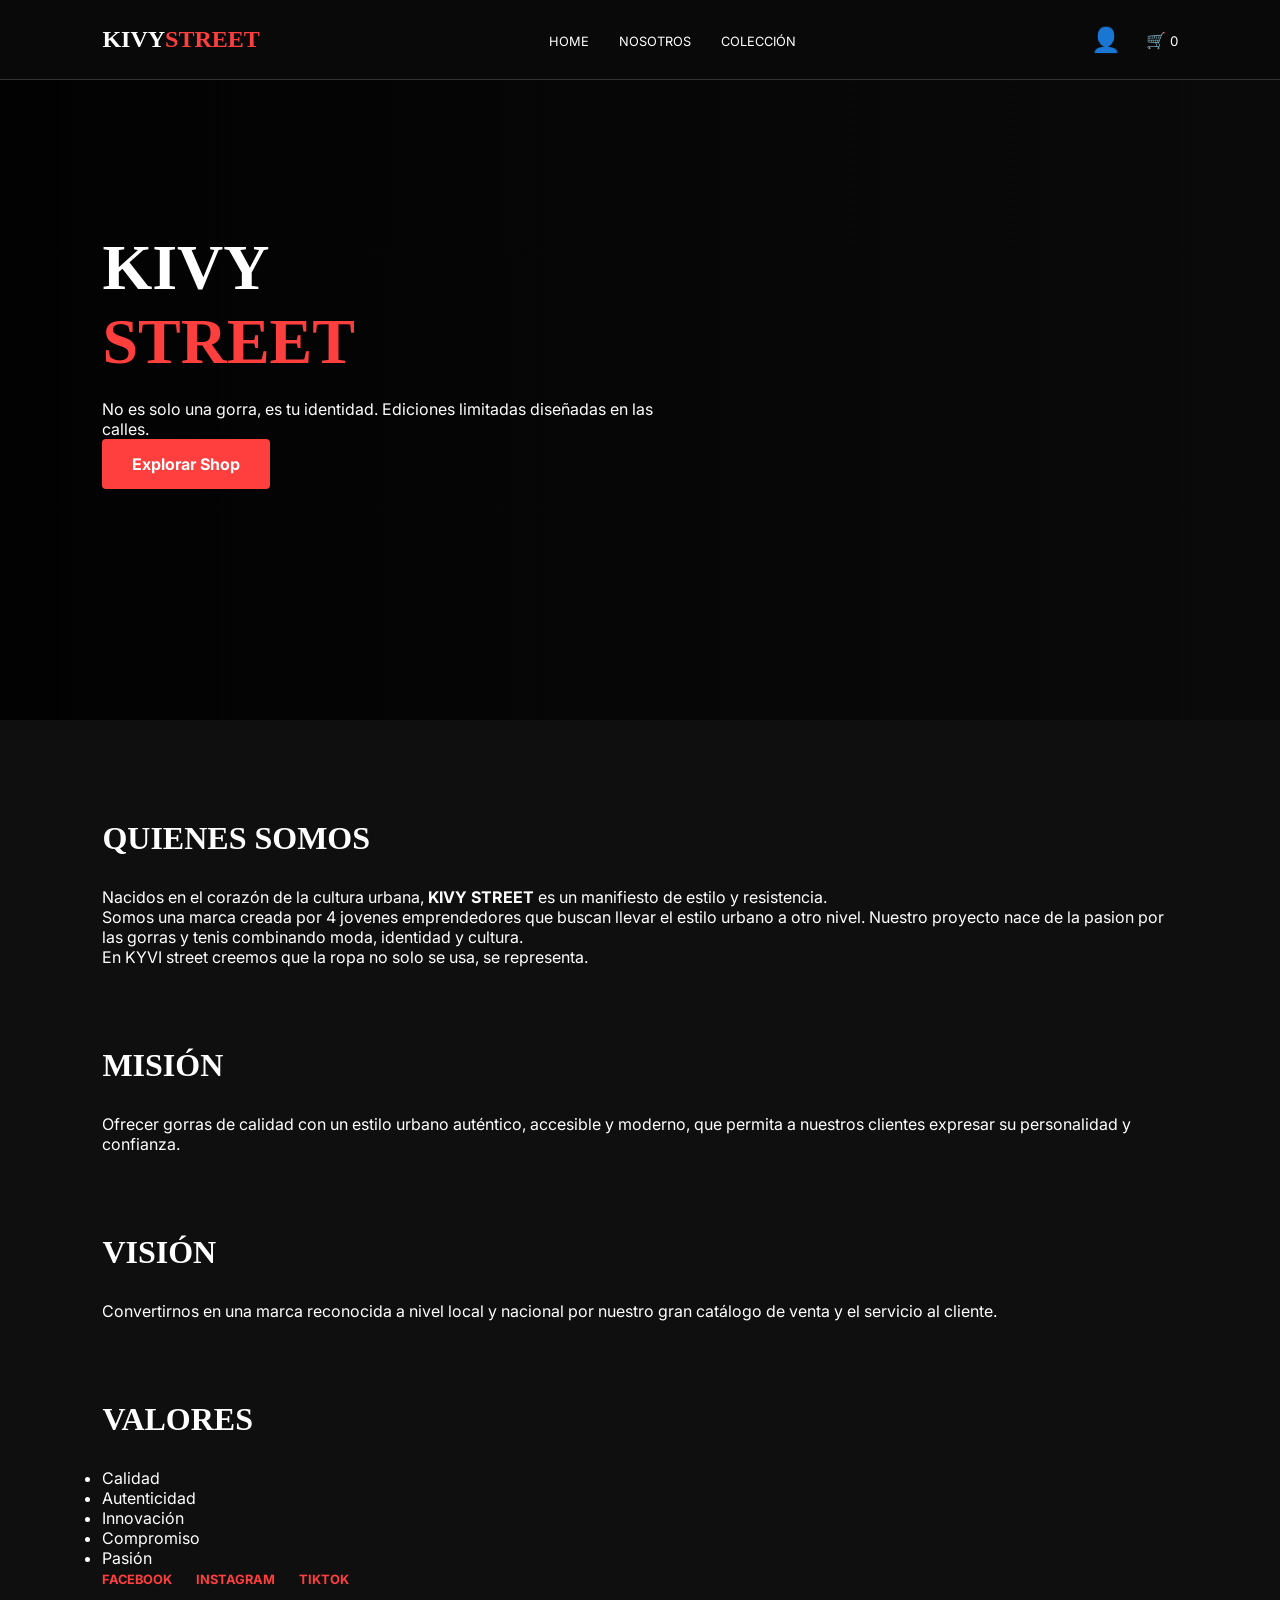
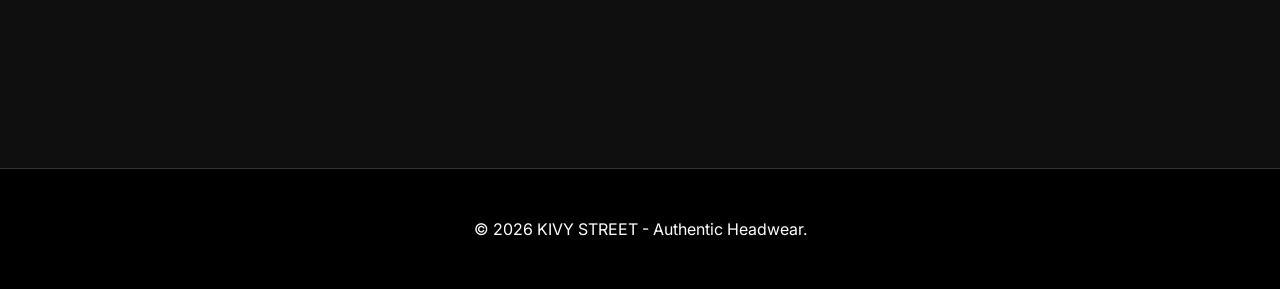
==== acercadenosotros.html @ e409066a "arregle los textos de conocenos" ====
<!DOCTYPE html>
<html lang="es">
<head>
    <meta charset="UTF-8">
    <meta name="viewport" content="width=device-width, initial-scale=1.0">
    <title>KIVY STREET | Premium Headwear</title>
    <link href="https://fonts.googleapis.com/css2?family=Syncopate:wght@400;700&family=Inter:wght@300;400;900&display=swap" rel="stylesheet">
    <link rel="stylesheet" href="estiloss.css">
    <script src="https://www.paypal.com/sdk/js?client-id=test&currency=USD"></script>
</head>
<body>
    <nav class="navbar">
        <div class="logo">KIVY<span>STREET</span></div>
        <ul class="nav-links">
            <li><a href="index.html">Home</a></li>
            <li><a href="acercadenosotros.html">Nosotros</a></li>
            <li><a href="#productos">Colección</a></li>
        </ul>
        <div class="nav-icons">
            <!-- Ícono de usuario con menú desplegable -->
            <div class="user-menu-container">
                <div id="user-icon" class="user-icon" style="cursor: pointer;" title="Usuario">
                    👤
                </div>
                <div id="user-dropdown" class="user-dropdown">
                    <a href="#" class="dropdown-item" onclick="showLoginModal()">Iniciar Sesión</a>
                    <a href="#" class="dropdown-item" onclick="showRegisterModal()">Crear Cuenta</a>
                </div>
            </div>
            
            <div id="cart-icon" style="cursor: pointer;">
                🛒 <small id="cart-count">0</small>
            </div>
        </div>
    </nav>

    <section class="hero" id="home">
        <div class="hero-image-carousel" id="hero-carousel"></div>
        <div class="hero-overlay"></div>
        <div class="hero-content">
            <h1>KIVY<span>STREET</span></h1>
            <p>No es solo una gorra, es tu identidad. Ediciones limitadas diseñadas en las calles.</p>
            <a href="#productos" class="btn-primary">Explorar Shop</a>
        </div>
    </section>

    <section id="nosotros" class="about-section">
        <div class="about-container">
            <div class="about-text">
                <h2 class="section-title">QUIENES SOMOS</h2>
                <p>Nacidos en el corazón de la cultura urbana, <strong>KIVY STREET</strong> es un manifiesto de estilo y resistencia.</p>
                <p>
                    Somos una marca creada por 4 jovenes emprendedores que buscan llevar el estilo urbano a otro nivel. Nuestro proyecto nace de la pasion por las gorras y tenis combinando moda, identidad y cultura.
                 </p>
                <p>En KYVI street creemos que la ropa no solo se usa, se representa.</p>
               
            </div>
        </div>

        <div class="about-container">
             <div class="about-text">

            <h2 class="section-title">MISIÓN</h2>
            <p>
                Ofrecer gorras de calidad con un estilo urbano auténtico, accesible y moderno,
                que permita a nuestros clientes expresar su personalidad y confianza.
            </p>
            </div>
        </div>
        
        <div class="about-container">
            <div class="about-text">
                <h2 class="section-title">VISIÓN</h2>
            <p>
                Convertirnos en una marca reconocida a nivel local y nacional por nuestro
                gran catálogo de venta y el servicio al cliente.
            </p>
            </div>
        </div>


        <div class="about-container">
            <div class="about-text">
                <h2 class="section-title">VALORES</h2>
                <ul class="valores-lista">
                <li>Calidad</li>
                <li>Autenticidad</li>
                <li>Innovación</li>
                <li>Compromiso</li>
                <li>Pasión</li>
                </ul>
                <div class="social-links">
                    <a href="#">Facebook</a>
                    <a href="#">Instagram</a>
                    <a href="#">TikTok</a>
                </div>
            </div>
        </div>
    </section>
    <footer>
        <p>&copy; 2026 KIVY STREET - Authentic Headwear.</p>
    </footer>

    <div id="cart-sidebar" class="cart-sidebar">
        <div class="cart-header">
            <h2>Tu Carrito</h2>
            <button id="close-cart">×</button>
        </div>
        <div id="cart-items" class="cart-items"></div>
        <div class="cart-footer">
            <div class="total-container">
                <span>Total:</span>
                <span id="cart-total">$0.00</span>
            </div>
            <div id="paypal-button-container"></div>
        </div>
    </div>

    <!-- Modal de Login (NO aparece al cargar) -->
    <div id="login-modal" class="modal">
        <div class="modal-content">
            <div class="logo" style="margin-bottom: 20px;">KIVY<span>STREET</span></div>
            <h2 class="section-title" style="font-size: 1.2rem; margin-bottom: 10px;">INICIAR SESIÓN</h2>
            <p style="color: #888; margin-bottom: 20px; font-size: 0.8rem;">Accede a tu cuenta</p>
            <form id="login-form">
                <input type="email" name="email" placeholder="Correo Electrónico" required>
                <input type="password" name="password" placeholder="Contraseña" required>
                <button type="submit" class="checkout-btn">ENTRAR A LA WEB</button>
            </form>
        </div>
    </div>

    <!-- Modal de Registro -->
    <div id="register-modal" class="modal">
        <div class="register-content">
            <div class="logo" style="margin-bottom: 20px;">KIVY<span>STREET</span></div>
            <h2 class="section-title" style="font-size: 1.2rem; margin-bottom: 10px;">CREAR CUENTA</h2>
            <p style="color: #888; margin-bottom: 20px; font-size: 0.8rem;">Únete a la comunidad KIVY</p>
            <form id="register-form">
                <input type="text" name="nombre" placeholder="Nombre Completo" required>
                <input type="email" name="email" placeholder="Correo Electrónico" required>
                <input type="password" name="password" placeholder="Contraseña (mínimo 6 caracteres)" required>
                <input type="password" name="confirm_password" placeholder="Confirmar Contraseña" required>
                <button type="submit" class="checkout-btn">CREAR CUENTA</button>
            </form>
        </div>
    </div>

    <script src="script.js"></script>
</body>
</html>
---- estiloss.css ----
:root {
    --primary: #ff3e3e;
    --bg: #0a0a0a;
    --card-bg: #1a1a1a;
    --text: #ffffff;
}

* { margin: 0; padding: 0; box-sizing: border-box; scroll-behavior: smooth; }

body { background-color: var(--bg); color: var(--text); font-family: 'Inter', sans-serif; overflow-x: hidden; }

/* Navbar */
.navbar { display: flex; justify-content: space-between; align-items: center; padding: 20px 8%; background: rgba(10,10,10,0.95); position: fixed; width: 100%; z-index: 100; border-bottom: 1px solid #333; }
.logo { font-family: 'Syncopate'; font-weight: 700; font-size: 1.5rem; }
.logo span { color: var(--primary); }
.nav-links { display: flex; list-style: none; }
.nav-links a { color: white; text-decoration: none; margin: 0 15px; font-size: 0.8rem; text-transform: uppercase; }

/* Nav Icons */
.nav-icons {
    display: flex;
    align-items: center;
    gap: 20px;
}

.user-menu-container {
    position: relative;
}

.user-icon {
    font-size: 1.5rem;
    padding: 5px;
    border-radius: 50%;
    transition: all 0.3s;
}

.user-icon:hover {
    background: rgba(255, 255, 255, 0.1);
}

.user-dropdown {
    position: absolute;
    top: 100%;
    right: 0;
    background: #111;
    border: 1px solid #333;
    border-radius: 4px;
    min-width: 180px;
    opacity: 0;
    visibility: hidden;
    transform: translateY(-10px);
    transition: all 0.3s;
    z-index: 1000;
}

.user-dropdown.show {
    opacity: 1;
    visibility: visible;
    transform: translateY(0);
}

.dropdown-item {
    display: block;
    padding: 12px 20px;
    color: white;
    text-decoration: none;
    font-size: 0.9rem;
    border-bottom: 1px solid #222;
    transition: background 0.3s;
    text-transform: none;
}

.dropdown-item:hover {
    background: rgba(255, 62, 62, 0.2);
    color: var(--primary);
}

.dropdown-item:last-child {
    border-bottom: none;
}

/* Hero */
.hero { height: 80vh; position: relative; display: flex; align-items: center; overflow: hidden; }
.hero-image-carousel { position: absolute; top: 0; left: 0; width: 100%; height: 100%; display: flex; transition: transform 1s ease-in-out; }
.hero-image-carousel img { min-width: 100%; height: 100%; object-fit: cover; filter: brightness(0.6); }
.hero-overlay { position: absolute; top: 0; left: 0; width: 100%; height: 100%; background: linear-gradient(to right, rgba(0,0,0,0.8), transparent); z-index: 1; }
.hero-content { position: relative; z-index: 2; padding: 0 8%; max-width: 800px; }
.hero h1 { font-family: 'Syncopate'; font-size: 4rem; margin-bottom: 20px; }
.hero h1 span { color: var(--primary); display: block; }
.btn-primary { background: var(--primary); color: white; padding: 15px 30px; text-decoration: none; font-weight: bold; border-radius: 4px; display: inline-block; }

/* About & Cards */
.about-section { padding: 100px 8%; background: #0f0f0f; }
.about-container { margin-bottom: 80px; display: flex; align-items: center; gap: 50px; flex-wrap: wrap; }
.about-text { flex: 1; min-width: 300px; }
.section-title { font-family: 'Syncopate'; font-size: 2rem; margin-bottom: 30px; }
.about-image img { width: 100%; border-radius: 8px; filter: grayscale(1); }
.social-links a { color: var(--primary); text-decoration: none; margin-right: 20px; font-weight: bold; text-transform: uppercase; font-size: 0.8rem; }

.carousel-container { padding: 100px 8%; text-align: center; }
.carousel-viewport { overflow: hidden; width: 100%; }
.carousel-track { display: flex; gap: 20px; transition: transform 0.5s ease-out; }
.card { min-width: calc(33.333% - 20px); background: var(--card-bg); padding: 20px; border: 1px solid #333; }
.card img { width: 100%; border-radius: 4px; margin-bottom: 15px; }
.add-btn { width: 100%; background: transparent; border: 1px solid var(--primary); color: white; padding: 10px; cursor: pointer; transition: 0.3s; }
.add-btn:hover { background: var(--primary); }
.carousel-controls { margin-top: 30px; display: flex; justify-content: center; gap: 15px; }
.control-btn { background: white; border: none; padding: 10px 25px; font-weight: bold; cursor: pointer; }

/* Carrito */
.cart-sidebar { position: fixed; top: 0; right: 0; width: 350px; height: 100vh; background: #111; border-left: 2px solid var(--primary); z-index: 1001; padding: 20px; transform: translateX(100%); transition: 0.4s; display: flex; flex-direction: column; }
.cart-sidebar.open { transform: translateX(0); }
.cart-items { flex-grow: 1; overflow-y: auto; margin: 20px 0; }
.cart-item { display: flex; gap: 10px; margin-bottom: 15px; align-items: center; border-bottom: 1px solid #222; padding-bottom: 10px; }
.total-container { display: flex; justify-content: space-between; font-size: 1.2rem; font-weight: bold; margin-bottom: 20px; }

/* MODAL LOGIN (NO aparece al inicio) */
.modal {
    display: none; /* CAMBIADO: estaba en 'flex', ahora en 'none' */
    position: fixed;
    z-index: 9999;
    left: 0;
    top: 0;
    width: 100%;
    height: 100%;
    background: rgba(0, 0, 0, 0.95);
    justify-content: center;
    align-items: center;
    opacity: 1;
    transition: opacity 0.5s ease;
}

.modal-content, .register-content {
    background: #111;
    padding: 50px;
    border: 1px solid var(--primary);
    width: 90%;
    max-width: 400px;
    text-align: center;
    border-radius: 8px;
}

#login-form input, #register-form input {
    width: 100%;
    padding: 12px;
    margin: 10px 0;
    background: #000;
    border: 1px solid #333;
    color: white;
    border-radius: 4px;
}

.checkout-btn {
    width: 100%;
    background: var(--primary);
    color: white;
    border: none;
    padding: 15px;
    cursor: pointer;
    font-weight: bold;
    text-transform: uppercase;
    border-radius: 4px;
    transition: background 0.3s;
}

.checkout-btn:hover {
    background: #ff1e1e;
}

/* Notificaciones */
.notificacion {
    position: fixed;
    top: 20px;
    right: 20px;
    padding: 15px 20px;
    background: #4CAF50;
    color: white;
    border-radius: 4px;
    z-index: 10000;
    display: flex;
    justify-content: space-between;
    align-items: center;
    min-width: 300px;
    animation: slideIn 0.3s ease;
    box-shadow: 0 4px 12px rgba(0,0,0,0.3);
}

.notificacion.error {
    background: #f44336;
}

.notificacion.info {
    background: #2196F3;
}

@keyframes slideIn {
    from {
        transform: translateX(100%);
        opacity: 0;
    }
    to {
        transform: translateX(0);
        opacity: 1;
    }
}

footer { padding: 50px 8%; background: #000; text-align: center; border-top: 1px solid #333; }

@media (max-width: 768px) {
    .card { min-width: 100%; }
    .cart-sidebar { width: 100%; }
    .hero h1 { font-size: 2.5rem; }
    .notificacion { min-width: 90%; left: 5%; right: 5%; }
    body { overflow-x: hidden; }
}

/* ================= SECCION GORRAS ================= */

.gorras-section {
    padding: 120px 8%;
    background: #0a0a0a;
    text-align: center;
}

.gorras-grid {
    display: grid;
    grid-template-columns: repeat(auto-fit,minmax(220px,1fr));
    gap: 25px;
    margin-top: 40px;
}

.gorra-card {
    background: #1a1a1a;
    border: 1px solid #333;
    padding: 20px;
    transition: 0.3s;
}

.gorra-card img {
    width: 100%;
    height: 230px;
    object-fit: cover;
}

.gorra-card:hover {
    transform: translateY(-8px);
    border-color: #ff3e3e;
}

/* ================= FOOTER REDES ================= */

.footer-social {
    margin-bottom: 15px;
}

.footer-social a {
    color: white;
    margin: 0 12px;
    text-decoration: none;
    font-size: 0.9rem;
    transition: 0.3s;
}

.footer-social a:hover {
    color: #ff3e3e;
}
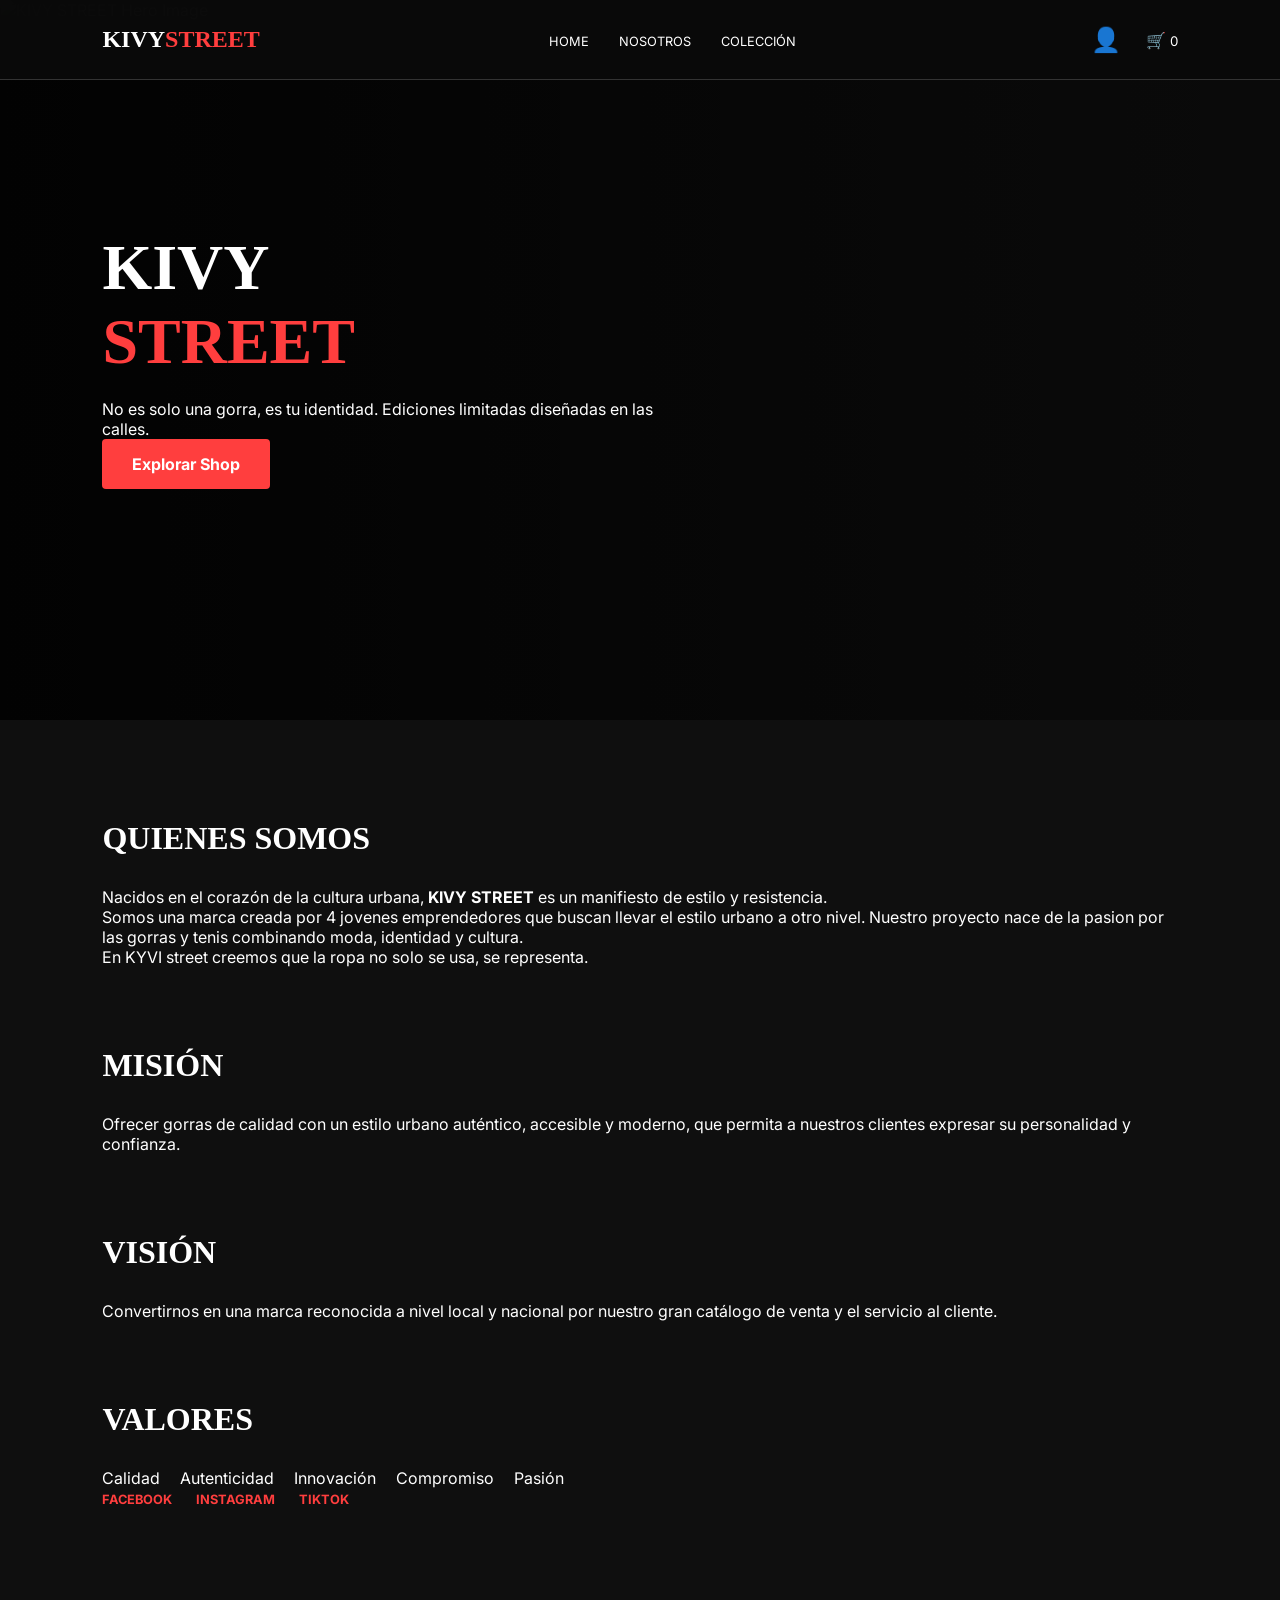
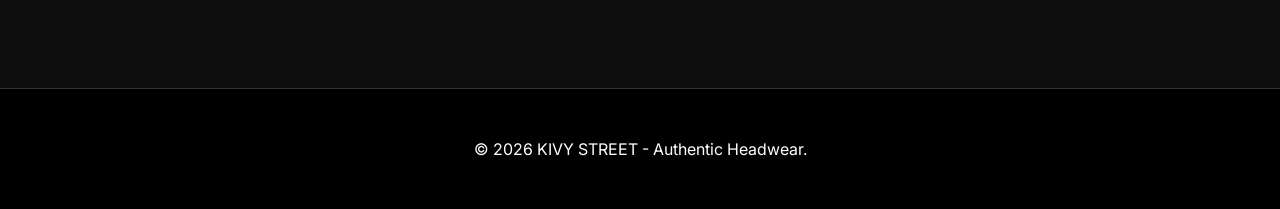
==== commit 45b94f8e: "dividi el js en 3 secciones sin afectar nada del funcionamiento" ====
--- a/acercadenosotros.html
+++ b/acercadenosotros.html
@@ -40,7 +40,7 @@
         <div class="hero-content">
             <h1>KIVY<span>STREET</span></h1>
             <p>No es solo una gorra, es tu identidad. Ediciones limitadas diseñadas en las calles.</p>
-            <a href="#productos" class="btn-primary">Explorar Shop</a>
+            <a href="index.html" class="btn-primary">Explorar Shop</a>
         </div>
     </section>
 
@@ -146,6 +146,6 @@
         </div>
     </div>
 
-    <script src="script.js"></script>
+    <script src="core.js"></script>
 </body>
 </html>
--- a/estiloss.css
+++ b/estiloss.css
@@ -93,6 +93,7 @@
 .about-section { padding: 100px 8%; background: #0f0f0f; }
 .about-container { margin-bottom: 80px; display: flex; align-items: center; gap: 50px; flex-wrap: wrap; }
 .about-text { flex: 1; min-width: 300px; }
+.valores-lista { list-style: none; padding: 0; display: flex; gap: 20px; flex-wrap: wrap;}
 .section-title { font-family: 'Syncopate'; font-size: 2rem; margin-bottom: 30px; }
 .about-image img { width: 100%; border-radius: 8px; filter: grayscale(1); }
 .social-links a { color: var(--primary); text-decoration: none; margin-right: 20px; font-weight: bold; text-transform: uppercase; font-size: 0.8rem; }
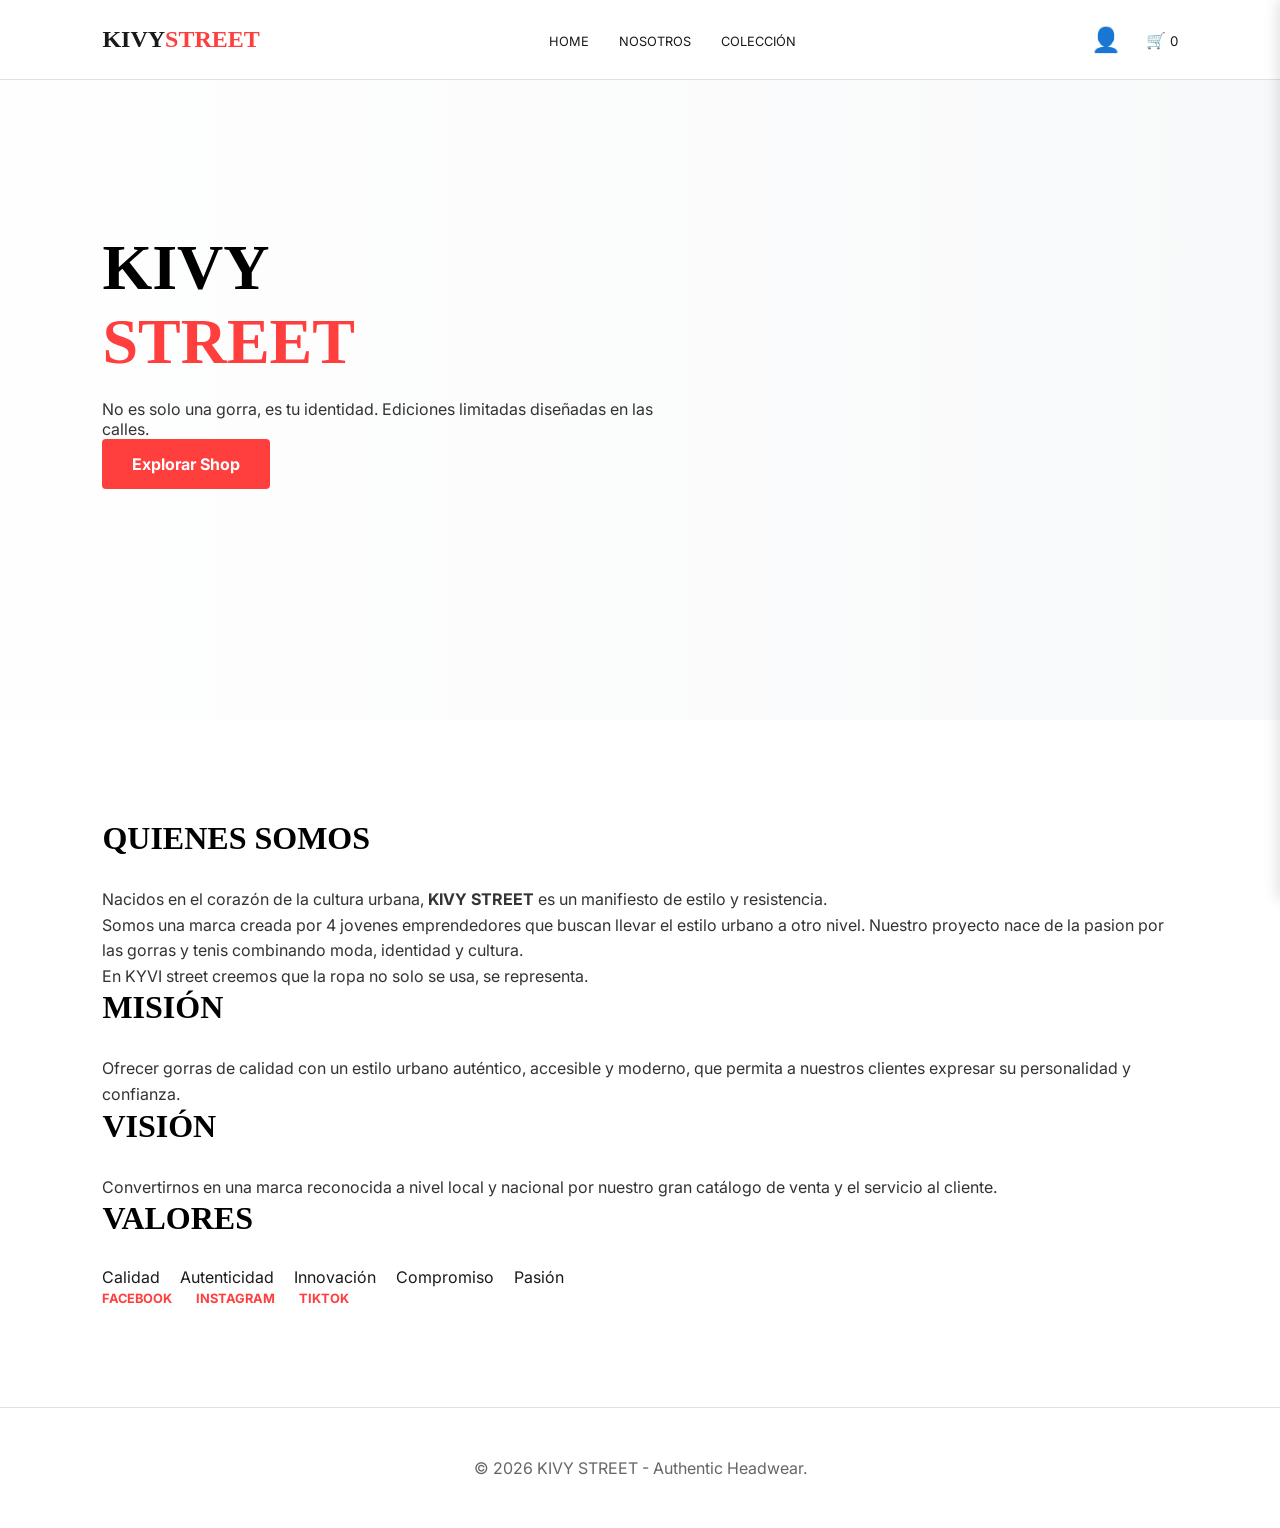
==== commit 185d2125: "cambios para la pagina" ====
--- a/acercadenosotros.html
+++ b/acercadenosotros.html
@@ -146,6 +146,6 @@
         </div>
     </div>
 
-    <script src="core.js"></script>
+    <script src="about.js"></script>
 </body>
 </html>
--- a/estiloss.css
+++ b/estiloss.css
@@ -1,20 +1,48 @@
 :root {
-    --primary: #ff3e3e;
-    --bg: #0a0a0a;
-    --card-bg: #1a1a1a;
-    --text: #ffffff;
+    --primary: #ff3e3e;        /* Rojo vibrante (se mantiene) */
+    --bg: #f8f9fa;             /* Fondo general claro (antes #0a0a0a) */
+    --card-bg: #ffffff;         /* Fondo de tarjetas blanco (antes #1a1a1a) */
+    --text: #1a1a1a;            /* Texto principal oscuro (antes #ffffff) */
+    --navbar-bg: rgba(255,255,255,0.95); /* Navbar blanco semitransparente */
+    --border-color: #e0e0e0;    /* Color para bordes y separadores */
+    --dropdown-bg: #ffffff;      /* Fondo del dropdown de usuario */
+    --shadow: 0 4px 12px rgba(0,0,0,0.1); /* Sombra suave para elementos */
 }
 
 * { margin: 0; padding: 0; box-sizing: border-box; scroll-behavior: smooth; }
 
-body { background-color: var(--bg); color: var(--text); font-family: 'Inter', sans-serif; overflow-x: hidden; }
+body { 
+    background-color: var(--bg); 
+    color: var(--text); 
+    font-family: 'Inter', sans-serif; 
+    overflow-x: hidden; 
+}
 
 /* Navbar */
-.navbar { display: flex; justify-content: space-between; align-items: center; padding: 20px 8%; background: rgba(10,10,10,0.95); position: fixed; width: 100%; z-index: 100; border-bottom: 1px solid #333; }
-.logo { font-family: 'Syncopate'; font-weight: 700; font-size: 1.5rem; }
+.navbar { 
+    display: flex; 
+    justify-content: space-between; 
+    align-items: center; 
+    padding: 20px 8%; 
+    background: var(--navbar-bg); 
+    position: fixed; 
+    width: 100%; 
+    z-index: 100; 
+    border-bottom: 1px solid var(--border-color);
+    backdrop-filter: blur(5px); /* Efecto de vidrio esmerilado sutil */
+}
+.logo { font-family: 'Syncopate'; font-weight: 700; font-size: 1.5rem; color: var(--text); }
 .logo span { color: var(--primary); }
 .nav-links { display: flex; list-style: none; }
-.nav-links a { color: white; text-decoration: none; margin: 0 15px; font-size: 0.8rem; text-transform: uppercase; }
+.nav-links a { 
+    color: var(--text);          /* Texto oscuro */
+    text-decoration: none; 
+    margin: 0 15px; 
+    font-size: 0.8rem; 
+    text-transform: uppercase;
+    transition: color 0.3s;
+}
+.nav-links a:hover { color: var(--primary); }
 
 /* Nav Icons */
 .nav-icons {
@@ -23,27 +51,25 @@
     gap: 20px;
 }
 
-.user-menu-container {
-    position: relative;
-}
+.user-menu-container { position: relative; }
 
 .user-icon {
     font-size: 1.5rem;
     padding: 5px;
     border-radius: 50%;
     transition: all 0.3s;
-}
-
+    color: var(--text);           /* Color del icono */
+}
 .user-icon:hover {
-    background: rgba(255, 255, 255, 0.1);
+    background: rgba(0, 0, 0, 0.05); /* Efecto hover más sutil sobre claro */
 }
 
 .user-dropdown {
     position: absolute;
     top: 100%;
     right: 0;
-    background: #111;
-    border: 1px solid #333;
+    background: var(--dropdown-bg);
+    border: 1px solid var(--border-color);
     border-radius: 4px;
     min-width: 180px;
     opacity: 0;
@@ -51,6 +77,7 @@
     transform: translateY(-10px);
     transition: all 0.3s;
     z-index: 1000;
+    box-shadow: var(--shadow);
 }
 
 .user-dropdown.show {
@@ -62,95 +89,249 @@
 .dropdown-item {
     display: block;
     padding: 12px 20px;
-    color: white;
+    color: var(--text);
     text-decoration: none;
     font-size: 0.9rem;
-    border-bottom: 1px solid #222;
+    border-bottom: 1px solid var(--border-color);
     transition: background 0.3s;
     text-transform: none;
 }
-
 .dropdown-item:hover {
-    background: rgba(255, 62, 62, 0.2);
+    background: rgba(255, 62, 62, 0.1); /* Rojo muy suave */
     color: var(--primary);
 }
-
-.dropdown-item:last-child {
-    border-bottom: none;
-}
+.dropdown-item:last-child { border-bottom: none; }
 
 /* Hero */
 .hero { height: 80vh; position: relative; display: flex; align-items: center; overflow: hidden; }
 .hero-image-carousel { position: absolute; top: 0; left: 0; width: 100%; height: 100%; display: flex; transition: transform 1s ease-in-out; }
-.hero-image-carousel img { min-width: 100%; height: 100%; object-fit: cover; filter: brightness(0.6); }
-.hero-overlay { position: absolute; top: 0; left: 0; width: 100%; height: 100%; background: linear-gradient(to right, rgba(0,0,0,0.8), transparent); z-index: 1; }
+.hero-image-carousel img { min-width: 100%; height: 100%; object-fit: cover; filter: brightness(0.8); } /* Menos oscuro */
+.hero-overlay { position: absolute; top: 0; left: 0; width: 100%; height: 100%; background: linear-gradient(to right, rgba(255,255,255,0.9), transparent); z-index: 1; } /* Overlay claro */
 .hero-content { position: relative; z-index: 2; padding: 0 8%; max-width: 800px; }
-.hero h1 { font-family: 'Syncopate'; font-size: 4rem; margin-bottom: 20px; }
+.hero h1 { font-family: 'Syncopate'; font-size: 4rem; margin-bottom: 20px; color: #000; } /* Título negro para contraste */
 .hero h1 span { color: var(--primary); display: block; }
-.btn-primary { background: var(--primary); color: white; padding: 15px 30px; text-decoration: none; font-weight: bold; border-radius: 4px; display: inline-block; }
-
-/* About & Cards */
-.about-section { padding: 100px 8%; background: #0f0f0f; }
-.about-container { margin-bottom: 80px; display: flex; align-items: center; gap: 50px; flex-wrap: wrap; }
+.hero p { color: #333; } /* Texto oscuro */
+.btn-primary { 
+    background: var(--primary); 
+    color: white; 
+    padding: 15px 30px; 
+    text-decoration: none; 
+    font-weight: bold; 
+    border-radius: 4px; 
+    display: inline-block; 
+    transition: background 0.3s, transform 0.2s;
+}
+.btn-primary:hover { background: #ff1e1e; transform: translateY(-2px); }
+
+/* About Section */
+.about-section { padding: 100px 8%; background: #ffffff; } /* Fondo blanco puro */
+.about-container { display: flex; align-items: center; gap: 50px; flex-wrap: wrap; }
 .about-text { flex: 1; min-width: 300px; }
+.section-title { 
+    font-family: 'Syncopate'; 
+    font-size: 2rem; 
+    margin-bottom: 30px; 
+    color: #000; 
+}
+.about-text p { color: #333; line-height: 1.6; }
 .valores-lista { list-style: none; padding: 0; display: flex; gap: 20px; flex-wrap: wrap;}
-.section-title { font-family: 'Syncopate'; font-size: 2rem; margin-bottom: 30px; }
-.about-image img { width: 100%; border-radius: 8px; filter: grayscale(1); }
-.social-links a { color: var(--primary); text-decoration: none; margin-right: 20px; font-weight: bold; text-transform: uppercase; font-size: 0.8rem; }
-
-.carousel-container { padding: 100px 8%; text-align: center; }
+.about-image { 
+    flex: 1; 
+    min-width: 300px; 
+    overflow: hidden; 
+    border-radius: 8px; 
+    box-shadow: var(--shadow);
+}
+.about-image img { 
+    width: 100%; 
+    height: auto; 
+    display: block; 
+    transition: transform 0.5s; 
+}
+.about-image:hover img { transform: scale(1.05); }
+.social-links a { 
+    color: var(--primary); 
+    text-decoration: none; 
+    margin-right: 20px; 
+    font-weight: bold; 
+    text-transform: uppercase; 
+    font-size: 0.8rem;
+    transition: opacity 0.3s;
+}
+.social-links a:hover { opacity: 0.8; }
+
+/* Carrusel de productos */
+.carousel-container { padding: 100px 8%; text-align: center; background: #f8f9fa; }
 .carousel-viewport { overflow: hidden; width: 100%; }
 .carousel-track { display: flex; gap: 20px; transition: transform 0.5s ease-out; }
-.card { min-width: calc(33.333% - 20px); background: var(--card-bg); padding: 20px; border: 1px solid #333; }
-.card img { width: 100%; border-radius: 4px; margin-bottom: 15px; }
-.add-btn { width: 100%; background: transparent; border: 1px solid var(--primary); color: white; padding: 10px; cursor: pointer; transition: 0.3s; }
-.add-btn:hover { background: var(--primary); }
+.card { 
+    min-width: calc(33.333% - 20px); 
+    background: var(--card-bg); 
+    padding: 20px; 
+    border: 1px solid var(--border-color);
+    border-radius: 8px;
+    box-shadow: var(--shadow);
+    transition: transform 0.3s, box-shadow 0.3s;
+}
+.card:hover {
+    transform: translateY(-5px);
+    box-shadow: 0 10px 20px rgba(0,0,0,0.15);
+}
+.card img { 
+    width: 100%; 
+    border-radius: 4px; 
+    margin-bottom: 15px; 
+    aspect-ratio: 1/1; 
+    object-fit: cover; 
+}
+.card h3 { color: #000; margin-bottom: 10px; }
+.product-price { 
+    color: var(--primary); 
+    font-weight: bold; 
+    font-size: 1.2rem; 
+    margin: 10px 0; 
+}
+.add-btn { 
+    width: 100%; 
+    background: transparent; 
+    border: 1px solid var(--primary); 
+    color: var(--primary);          /* Texto rojo */
+    padding: 10px; 
+    cursor: pointer; 
+    transition: 0.3s; 
+    border-radius: 4px;
+    font-weight: bold;
+}
+.add-btn:hover { 
+    background: var(--primary); 
+    color: white; 
+}
 .carousel-controls { margin-top: 30px; display: flex; justify-content: center; gap: 15px; }
-.control-btn { background: white; border: none; padding: 10px 25px; font-weight: bold; cursor: pointer; }
+.control-btn { 
+    background: #fff; 
+    border: 1px solid var(--border-color); 
+    padding: 10px 25px; 
+    font-weight: bold; 
+    cursor: pointer; 
+    border-radius: 4px;
+    transition: background 0.3s, color 0.3s;
+}
+.control-btn:hover {
+    background: var(--primary);
+    color: white;
+    border-color: var(--primary);
+}
 
 /* Carrito */
-.cart-sidebar { position: fixed; top: 0; right: 0; width: 350px; height: 100vh; background: #111; border-left: 2px solid var(--primary); z-index: 1001; padding: 20px; transform: translateX(100%); transition: 0.4s; display: flex; flex-direction: column; }
+.cart-sidebar { 
+    position: fixed; 
+    top: 0; 
+    right: 0; 
+    width: 350px; 
+    height: 100vh; 
+    background: #fff; 
+    border-left: 2px solid var(--primary); 
+    z-index: 1001; 
+    padding: 20px; 
+    transform: translateX(100%); 
+    transition: 0.4s; 
+    display: flex; 
+    flex-direction: column;
+    box-shadow: -4px 0 12px rgba(0,0,0,0.1);
+}
 .cart-sidebar.open { transform: translateX(0); }
+.cart-header {
+    display: flex;
+    justify-content: space-between;
+    align-items: center;
+    border-bottom: 1px solid var(--border-color);
+    padding-bottom: 15px;
+}
+.cart-header h2 { color: #000; font-size: 1.5rem; }
+#close-cart { 
+    background: none; 
+    border: none; 
+    font-size: 2rem; 
+    cursor: pointer; 
+    color: #666;
+    transition: color 0.3s;
+}
+#close-cart:hover { color: var(--primary); }
 .cart-items { flex-grow: 1; overflow-y: auto; margin: 20px 0; }
-.cart-item { display: flex; gap: 10px; margin-bottom: 15px; align-items: center; border-bottom: 1px solid #222; padding-bottom: 10px; }
-.total-container { display: flex; justify-content: space-between; font-size: 1.2rem; font-weight: bold; margin-bottom: 20px; }
-
-/* MODAL LOGIN (NO aparece al inicio) */
+.cart-item { 
+    display: flex; 
+    gap: 10px; 
+    margin-bottom: 15px; 
+    align-items: center; 
+    border-bottom: 1px solid var(--border-color); 
+    padding-bottom: 10px; 
+}
+.cart-item-info { flex: 1; }
+.cart-item-info h4 { color: #000; margin-bottom: 5px; }
+.cart-item-price { color: var(--primary); font-weight: bold; }
+.cart-item-remove {
+    color: #ff4444;
+    cursor: pointer;
+    font-weight: bold;
+    padding: 0 5px;
+    font-size: 1.2rem;
+    transition: color 0.3s;
+}
+.cart-item-remove:hover { color: #ff0000; }
+.empty-cart-message {
+    text-align: center;
+    color: #888;
+    padding: 20px;
+}
+.total-container { 
+    display: flex; 
+    justify-content: space-between; 
+    font-size: 1.2rem; 
+    font-weight: bold; 
+    margin-bottom: 20px;
+    color: #000; 
+}
+#paypal-button-container { margin-top: 10px; }
+
+/* Modales */
 .modal {
-    display: none; /* CAMBIADO: estaba en 'flex', ahora en 'none' */
+    display: none;
     position: fixed;
     z-index: 9999;
     left: 0;
     top: 0;
     width: 100%;
     height: 100%;
-    background: rgba(0, 0, 0, 0.95);
+    background: rgba(255, 255, 255, 0.95); /* Fondo claro semitransparente */
     justify-content: center;
     align-items: center;
     opacity: 1;
     transition: opacity 0.5s ease;
 }
-
-.modal-content, .register-content {
-    background: #111;
+.modal-content {
+    background: #fff;
     padding: 50px;
-    border: 1px solid var(--primary);
+    border: 1px solid var(--border-color);
     width: 90%;
     max-width: 400px;
     text-align: center;
     border-radius: 8px;
-}
-
+    box-shadow: var(--shadow);
+}
+.modal-content .logo { color: #000; }
 #login-form input, #register-form input {
     width: 100%;
     padding: 12px;
     margin: 10px 0;
-    background: #000;
-    border: 1px solid #333;
-    color: white;
-    border-radius: 4px;
-}
-
+    background: #f8f9fa;
+    border: 1px solid var(--border-color);
+    color: #000;
+    border-radius: 4px;
+}
+#login-form input:focus, #register-form input:focus {
+    outline: 2px solid var(--primary);
+    outline-offset: 2px;
+}
 .checkout-btn {
     width: 100%;
     background: var(--primary);
@@ -163,10 +344,7 @@
     border-radius: 4px;
     transition: background 0.3s;
 }
-
-.checkout-btn:hover {
-    background: #ff1e1e;
-}
+.checkout-btn:hover { background: #ff1e1e; }
 
 /* Notificaciones */
 .notificacion {
@@ -183,30 +361,37 @@
     align-items: center;
     min-width: 300px;
     animation: slideIn 0.3s ease;
-    box-shadow: 0 4px 12px rgba(0,0,0,0.3);
-}
-
-.notificacion.error {
-    background: #f44336;
-}
-
-.notificacion.info {
-    background: #2196F3;
-}
+    box-shadow: 0 4px 12px rgba(0,0,0,0.2);
+}
+.notificacion.error { background: #f44336; }
+.notificacion.info { background: #2196F3; }
+.notificacion button {
+    background: transparent;
+    border: none;
+    color: white;
+    font-size: 1.2rem;
+    cursor: pointer;
+    padding: 0 5px;
+    opacity: 0.8;
+    transition: opacity 0.3s;
+}
+.notificacion button:hover { opacity: 1; }
 
 @keyframes slideIn {
-    from {
-        transform: translateX(100%);
-        opacity: 0;
-    }
-    to {
-        transform: translateX(0);
-        opacity: 1;
-    }
-}
-
-footer { padding: 50px 8%; background: #000; text-align: center; border-top: 1px solid #333; }
-
+    from { transform: translateX(100%); opacity: 0; }
+    to { transform: translateX(0); opacity: 1; }
+}
+
+/* Footer */
+footer { 
+    padding: 50px 8%; 
+    background: #fff; 
+    text-align: center; 
+    border-top: 1px solid var(--border-color); 
+    color: #666;
+}
+
+/* Responsive */
 @media (max-width: 768px) {
     .card { min-width: 100%; }
     .cart-sidebar { width: 100%; }
@@ -215,53 +400,17 @@
     body { overflow-x: hidden; }
 }
 
-/* ================= SECCION GORRAS ================= */
-
-.gorras-section {
-    padding: 120px 8%;
-    background: #0a0a0a;
-    text-align: center;
-}
-
-.gorras-grid {
-    display: grid;
-    grid-template-columns: repeat(auto-fit,minmax(220px,1fr));
-    gap: 25px;
-    margin-top: 40px;
-}
-
-.gorra-card {
-    background: #1a1a1a;
-    border: 1px solid #333;
-    padding: 20px;
-    transition: 0.3s;
-}
-
-.gorra-card img {
-    width: 100%;
-    height: 230px;
-    object-fit: cover;
-}
-
-.gorra-card:hover {
-    transform: translateY(-8px);
-    border-color: #ff3e3e;
-}
-
-/* ================= FOOTER REDES ================= */
-
-.footer-social {
-    margin-bottom: 15px;
-}
-
-.footer-social a {
-    color: white;
-    margin: 0 12px;
-    text-decoration: none;
-    font-size: 0.9rem;
-    transition: 0.3s;
-}
-
-.footer-social a:hover {
-    color: #ff3e3e;
+/* Mejoras adicionales */
+section[id] {
+    scroll-margin-top: 80px; /* Evita que el navbar tape el contenido */
+}
+
+.fade-in {
+    opacity: 0;
+    transform: translateY(20px);
+    transition: opacity 0.6s, transform 0.6s;
+}
+.fade-in.visible {
+    opacity: 1;
+    transform: translateY(0);
 }
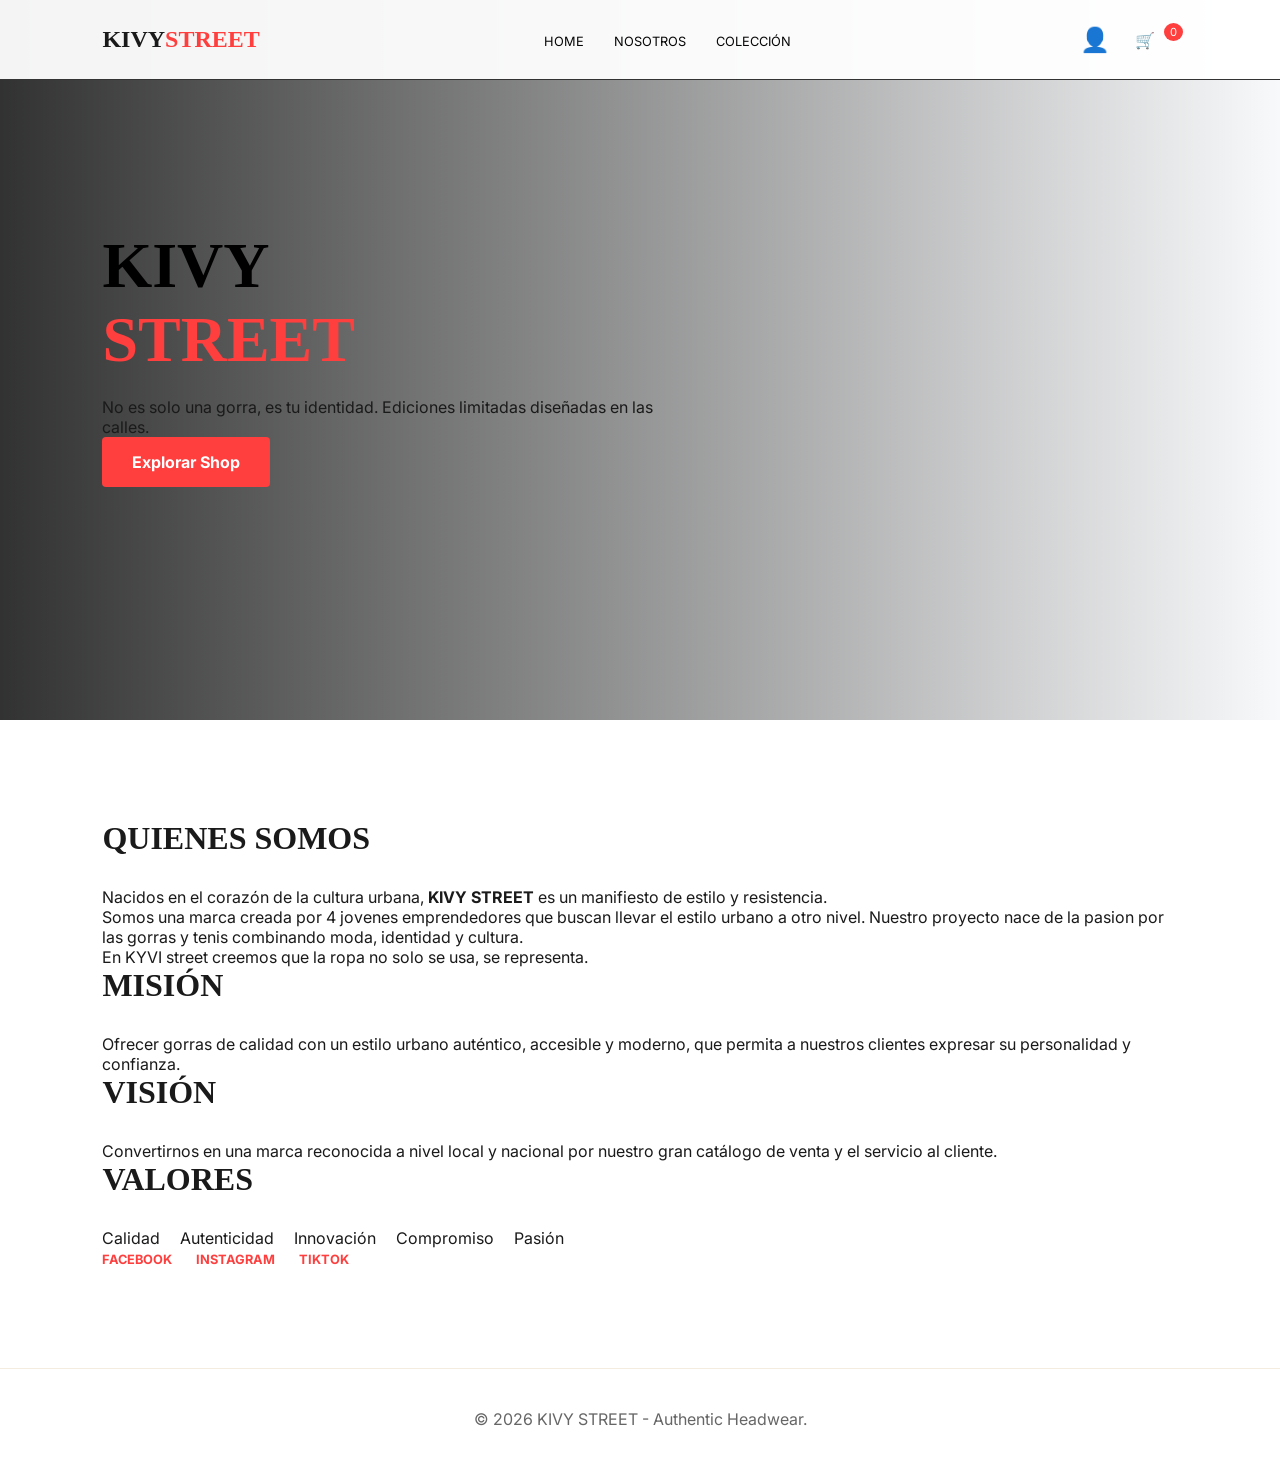
==== commit 761d64b5: "juente todo con algunos fallos" ====
--- a/acercadenosotros.html
+++ b/acercadenosotros.html
@@ -14,7 +14,7 @@
         <ul class="nav-links">
             <li><a href="index.html">Home</a></li>
             <li><a href="acercadenosotros.html">Nosotros</a></li>
-            <li><a href="#productos">Colección</a></li>
+            <li><a href="productosMujer.html">Colección</a></li>
         </ul>
         <div class="nav-icons">
             <!-- Ícono de usuario con menú desplegable -->
@@ -146,6 +146,6 @@
         </div>
     </div>
 
-    <script src="about.js"></script>
+    <script src="script.js"></script>
 </body>
 </html>
--- a/estiloss.css
+++ b/estiloss.css
@@ -19,30 +19,12 @@
 }
 
 /* Navbar */
-.navbar { 
-    display: flex; 
-    justify-content: space-between; 
-    align-items: center; 
-    padding: 20px 8%; 
-    background: var(--navbar-bg); 
-    position: fixed; 
-    width: 100%; 
-    z-index: 100; 
-    border-bottom: 1px solid var(--border-color);
-    backdrop-filter: blur(5px); /* Efecto de vidrio esmerilado sutil */
-}
-.logo { font-family: 'Syncopate'; font-weight: 700; font-size: 1.5rem; color: var(--text); }
+.navbar { display: flex; justify-content: space-between; align-items: center; padding: 20px 8%; background: rgba(255, 255, 255, 0.95); position: fixed; width: 100%; z-index: 100; border-bottom: 1px solid #333; }
+.logo { font-family: 'Syncopate'; font-weight: 700; font-size: 1.5rem; }
 .logo span { color: var(--primary); }
 .nav-links { display: flex; list-style: none; }
-.nav-links a { 
-    color: var(--text);          /* Texto oscuro */
-    text-decoration: none; 
-    margin: 0 15px; 
-    font-size: 0.8rem; 
-    text-transform: uppercase;
-    transition: color 0.3s;
-}
-.nav-links a:hover { color: var(--primary); }
+.nav-links a { color: rgb(6, 6, 6); text-decoration: none; margin: 0 15px; font-size: 0.8rem; text-transform: uppercase; }
+
 
 /* Nav Icons */
 .nav-icons {
@@ -51,7 +33,9 @@
     gap: 20px;
 }
 
-.user-menu-container { position: relative; }
+.user-menu-container {
+    position: relative;
+}
 
 .user-icon {
     font-size: 1.5rem;
@@ -60,8 +44,9 @@
     transition: all 0.3s;
     color: var(--text);           /* Color del icono */
 }
+
 .user-icon:hover {
-    background: rgba(0, 0, 0, 0.05); /* Efecto hover más sutil sobre claro */
+    background: rgba(255, 255, 255, 0.1); /* Efecto hover más sutil sobre claro */
 }
 
 .user-dropdown {
@@ -96,206 +81,55 @@
     transition: background 0.3s;
     text-transform: none;
 }
+
 .dropdown-item:hover {
-    background: rgba(255, 62, 62, 0.1); /* Rojo muy suave */
+    background: rgba(255, 62, 62, 0.2);
     color: var(--primary);
 }
-.dropdown-item:last-child { border-bottom: none; }
+
+.dropdown-item:last-child {
+    border-bottom: none;
+}
 
 /* Hero */
 .hero { height: 80vh; position: relative; display: flex; align-items: center; overflow: hidden; }
 .hero-image-carousel { position: absolute; top: 0; left: 0; width: 100%; height: 100%; display: flex; transition: transform 1s ease-in-out; }
 .hero-image-carousel img { min-width: 100%; height: 100%; object-fit: cover; filter: brightness(0.8); } /* Menos oscuro */
-.hero-overlay { position: absolute; top: 0; left: 0; width: 100%; height: 100%; background: linear-gradient(to right, rgba(255,255,255,0.9), transparent); z-index: 1; } /* Overlay claro */
+.hero-overlay { position: absolute; top: 0; left: 0; width: 100%; height: 100%; background: linear-gradient(to right, rgba(0,0,0,0.8), transparent); z-index: 1; }
 .hero-content { position: relative; z-index: 2; padding: 0 8%; max-width: 800px; }
 .hero h1 { font-family: 'Syncopate'; font-size: 4rem; margin-bottom: 20px; color: #000; } /* Título negro para contraste */
 .hero h1 span { color: var(--primary); display: block; }
-.hero p { color: #333; } /* Texto oscuro */
-.btn-primary { 
-    background: var(--primary); 
-    color: white; 
-    padding: 15px 30px; 
-    text-decoration: none; 
-    font-weight: bold; 
-    border-radius: 4px; 
-    display: inline-block; 
-    transition: background 0.3s, transform 0.2s;
-}
-.btn-primary:hover { background: #ff1e1e; transform: translateY(-2px); }
-
-/* About Section */
+.btn-primary { background: var(--primary); color: white; padding: 15px 30px; text-decoration: none; font-weight: bold; border-radius: 4px; display: inline-block; }
+
+/* About & Cards */
 .about-section { padding: 100px 8%; background: #ffffff; } /* Fondo blanco puro */
 .about-container { display: flex; align-items: center; gap: 50px; flex-wrap: wrap; }
 .about-text { flex: 1; min-width: 300px; }
-.section-title { 
-    font-family: 'Syncopate'; 
-    font-size: 2rem; 
-    margin-bottom: 30px; 
-    color: #000; 
-}
-.about-text p { color: #333; line-height: 1.6; }
 .valores-lista { list-style: none; padding: 0; display: flex; gap: 20px; flex-wrap: wrap;}
-.about-image { 
-    flex: 1; 
-    min-width: 300px; 
-    overflow: hidden; 
-    border-radius: 8px; 
-    box-shadow: var(--shadow);
-}
-.about-image img { 
-    width: 100%; 
-    height: auto; 
-    display: block; 
-    transition: transform 0.5s; 
-}
-.about-image:hover img { transform: scale(1.05); }
-.social-links a { 
-    color: var(--primary); 
-    text-decoration: none; 
-    margin-right: 20px; 
-    font-weight: bold; 
-    text-transform: uppercase; 
-    font-size: 0.8rem;
-    transition: opacity 0.3s;
-}
-.social-links a:hover { opacity: 0.8; }
-
-/* Carrusel de productos */
-.carousel-container { padding: 100px 8%; text-align: center; background: #f8f9fa; }
+.section-title { font-family: 'Syncopate'; font-size: 2rem; margin-bottom: 30px; }
+.about-image img { width: 100%; border-radius: 8px; filter: grayscale(1); }
+.social-links a { color: var(--primary); text-decoration: none; margin-right: 20px; font-weight: bold; text-transform: uppercase; font-size: 0.8rem; }
+
+.carousel-container { padding: 100px 8%; text-align: center; background: #f8f6f6; }
 .carousel-viewport { overflow: hidden; width: 100%; }
 .carousel-track { display: flex; gap: 20px; transition: transform 0.5s ease-out; }
-.card { 
-    min-width: calc(33.333% - 20px); 
-    background: var(--card-bg); 
-    padding: 20px; 
-    border: 1px solid var(--border-color);
-    border-radius: 8px;
-    box-shadow: var(--shadow);
-    transition: transform 0.3s, box-shadow 0.3s;
-}
-.card:hover {
-    transform: translateY(-5px);
-    box-shadow: 0 10px 20px rgba(0,0,0,0.15);
-}
-.card img { 
-    width: 100%; 
-    border-radius: 4px; 
-    margin-bottom: 15px; 
-    aspect-ratio: 1/1; 
-    object-fit: cover; 
-}
-.card h3 { color: #000; margin-bottom: 10px; }
-.product-price { 
-    color: var(--primary); 
-    font-weight: bold; 
-    font-size: 1.2rem; 
-    margin: 10px 0; 
-}
-.add-btn { 
-    width: 100%; 
-    background: transparent; 
-    border: 1px solid var(--primary); 
-    color: var(--primary);          /* Texto rojo */
-    padding: 10px; 
-    cursor: pointer; 
-    transition: 0.3s; 
-    border-radius: 4px;
-    font-weight: bold;
-}
-.add-btn:hover { 
-    background: var(--primary); 
-    color: white; 
-}
+.card { min-width: calc(33.333% - 20px); background: var(--card-bg); padding: 20px; border: 1px solid #333; }
+.card img { width: 100%; border-radius: 4px; margin-bottom: 15px; }
+.add-btn { width: 100%; background: transparent; border: 1px solid var(--primary);color: var(--primary); /* Texto rojo */ color: rgb(0, 0, 0); padding: 10px; cursor: pointer; transition: 0.3s;  }
+.add-btn:hover { background: var(--primary); }
 .carousel-controls { margin-top: 30px; display: flex; justify-content: center; gap: 15px; }
-.control-btn { 
-    background: #fff; 
-    border: 1px solid var(--border-color); 
-    padding: 10px 25px; 
-    font-weight: bold; 
-    cursor: pointer; 
-    border-radius: 4px;
-    transition: background 0.3s, color 0.3s;
-}
-.control-btn:hover {
-    background: var(--primary);
-    color: white;
-    border-color: var(--primary);
-}
+.control-btn { background: rgb(255, 252, 252); border: none; padding: 10px 25px; font-weight: bold; cursor: pointer; }
 
 /* Carrito */
-.cart-sidebar { 
-    position: fixed; 
-    top: 0; 
-    right: 0; 
-    width: 350px; 
-    height: 100vh; 
-    background: #fff; 
-    border-left: 2px solid var(--primary); 
-    z-index: 1001; 
-    padding: 20px; 
-    transform: translateX(100%); 
-    transition: 0.4s; 
-    display: flex; 
-    flex-direction: column;
-    box-shadow: -4px 0 12px rgba(0,0,0,0.1);
-}
+.cart-sidebar { position: fixed; top: 0; right: 0; width: 350px; height: 100vh; background: #ffffff; border-left: 2px solid var(--primary); z-index: 1001; padding: 20px; transform: translateX(100%); transition: 0.4s; display: flex; flex-direction: column; }
 .cart-sidebar.open { transform: translateX(0); }
-.cart-header {
-    display: flex;
-    justify-content: space-between;
-    align-items: center;
-    border-bottom: 1px solid var(--border-color);
-    padding-bottom: 15px;
-}
-.cart-header h2 { color: #000; font-size: 1.5rem; }
-#close-cart { 
-    background: none; 
-    border: none; 
-    font-size: 2rem; 
-    cursor: pointer; 
-    color: #666;
-    transition: color 0.3s;
-}
-#close-cart:hover { color: var(--primary); }
 .cart-items { flex-grow: 1; overflow-y: auto; margin: 20px 0; }
-.cart-item { 
-    display: flex; 
-    gap: 10px; 
-    margin-bottom: 15px; 
-    align-items: center; 
-    border-bottom: 1px solid var(--border-color); 
-    padding-bottom: 10px; 
-}
-.cart-item-info { flex: 1; }
-.cart-item-info h4 { color: #000; margin-bottom: 5px; }
-.cart-item-price { color: var(--primary); font-weight: bold; }
-.cart-item-remove {
-    color: #ff4444;
-    cursor: pointer;
-    font-weight: bold;
-    padding: 0 5px;
-    font-size: 1.2rem;
-    transition: color 0.3s;
-}
-.cart-item-remove:hover { color: #ff0000; }
-.empty-cart-message {
-    text-align: center;
-    color: #888;
-    padding: 20px;
-}
-.total-container { 
-    display: flex; 
-    justify-content: space-between; 
-    font-size: 1.2rem; 
-    font-weight: bold; 
-    margin-bottom: 20px;
-    color: #000; 
-}
-#paypal-button-container { margin-top: 10px; }
-
-/* Modales */
+.cart-item { display: flex; gap: 10px; margin-bottom: 15px; align-items: center; border-bottom: 1px solid #222; padding-bottom: 10px; }
+.total-container { display: flex; justify-content: space-between; font-size: 1.2rem; font-weight: bold; margin-bottom: 20px; }
+
+/* MODAL LOGIN (NO aparece al inicio) */
 .modal {
-    display: none;
+    display: none; /* CAMBIADO: estaba en 'flex', ahora en 'none' */
     position: fixed;
     z-index: 9999;
     left: 0;
@@ -308,7 +142,8 @@
     opacity: 1;
     transition: opacity 0.5s ease;
 }
-.modal-content {
+
+.modal-content, .register-content {
     background: #fff;
     padding: 50px;
     border: 1px solid var(--border-color);
@@ -318,20 +153,17 @@
     border-radius: 8px;
     box-shadow: var(--shadow);
 }
-.modal-content .logo { color: #000; }
+
 #login-form input, #register-form input {
     width: 100%;
     padding: 12px;
     margin: 10px 0;
-    background: #f8f9fa;
-    border: 1px solid var(--border-color);
-    color: #000;
+    background: #000;
+    border: 1px solid #333;
+    color: white;
     border-radius: 4px;
 }
-#login-form input:focus, #register-form input:focus {
-    outline: 2px solid var(--primary);
-    outline-offset: 2px;
-}
+
 .checkout-btn {
     width: 100%;
     background: var(--primary);
@@ -344,7 +176,10 @@
     border-radius: 4px;
     transition: background 0.3s;
 }
-.checkout-btn:hover { background: #ff1e1e; }
+
+.checkout-btn:hover {
+    background: #ff1e1e;
+}
 
 /* Notificaciones */
 .notificacion {
@@ -361,10 +196,16 @@
     align-items: center;
     min-width: 300px;
     animation: slideIn 0.3s ease;
-    box-shadow: 0 4px 12px rgba(0,0,0,0.2);
-}
-.notificacion.error { background: #f44336; }
-.notificacion.info { background: #2196F3; }
+    box-shadow: 0 4px 12px rgba(0,0,0,0.3);
+}
+
+.notificacion.error {
+    background: #f44336;
+}
+
+.notificacion.info {
+    background: #2196F3;
+}
 .notificacion button {
     background: transparent;
     border: none;
@@ -375,11 +216,16 @@
     opacity: 0.8;
     transition: opacity 0.3s;
 }
-.notificacion button:hover { opacity: 1; }
 
 @keyframes slideIn {
-    from { transform: translateX(100%); opacity: 0; }
-    to { transform: translateX(0); opacity: 1; }
+    from {
+        transform: translateX(100%);
+        opacity: 0;
+    }
+    to {
+        transform: translateX(0);
+        opacity: 1;
+    }
 }
 
 /* Footer */
@@ -400,17 +246,596 @@
     body { overflow-x: hidden; }
 }
 
-/* Mejoras adicionales */
-section[id] {
-    scroll-margin-top: 80px; /* Evita que el navbar tape el contenido */
-}
-
-.fade-in {
+/* ================= SECCION GORRAS ================= */
+
+.gorras-section {
+    padding: 120px 8%;
+    background: #0a0a0a;
+    text-align: center;
+}
+
+.gorras-grid {
+    display: grid;
+    grid-template-columns: repeat(auto-fit,minmax(220px,1fr));
+    gap: 25px;
+    margin-top: 40px;
+}
+
+.gorra-card {
+    background: #1a1a1a;
+    border: 1px solid #333;
+    padding: 20px;
+    transition: 0.3s;
+}
+
+.gorra-card img {
+    width: 100%;
+    height: 230px;
+    object-fit: cover;
+}
+
+.gorra-card:hover {
+    transform: translateY(-8px);
+    border-color: #ff3e3e;
+}
+
+/* ================= FOOTER REDES ================= */
+
+.footer-social {
+    margin-bottom: 15px;
+}
+
+.footer-social a {
+    color: white;
+    margin: 0 12px;
+    text-decoration: none;
+    font-size: 0.9rem;
+    transition: 0.3s;
+}
+
+.footer-social a:hover {
+    color: #ff3e3e;
+}
+/* ===== FOOTER CON REDES SOCIALES ===== */
+footer {
+    background: #fff;
+    padding: 40px 20px;
+    border-top: 1px solid rgba(201, 160, 94, 0.2);
+    width: 100%;
+}
+
+.footer-content {
+    max-width: 1200px;
+    margin: 0 auto;
+    display: flex;
+    flex-direction: column;
+    align-items: center;
+    gap: 20px;
+}
+
+.social-footer {
+    display: flex;
+    gap: 25px;
+    justify-content: center;
+    margin-bottom: 10px;
+}
+
+.social-icon-footer {
+    display: flex;
+    align-items: center;
+    justify-content: center;
+    width: 45px;
+    height: 45px;
+    background: rgba(255, 255, 255, 0.05);
+    border: 1px solid rgba(201, 160, 94, 0.3);
+    border-radius: 50%;
+    color: #c9a05e;
+    font-size: 1.3rem;
+    text-decoration: none;
+    transition: all 0.3s ease;
+}
+
+.social-icon-footer:hover {
+    background: #c9a05e;
+    color: #000;
+    transform: translateY(-5px);
+    border-color: #c9a05e;
+}
+
+.copyright {
+    color: #888;
+    font-size: 0.85rem;
+    text-align: center;
+    letter-spacing: 1px;
+    margin: 0;
+}
+
+/* Responsive para móviles */
+@media (max-width: 768px) {
+    .social-footer {
+        gap: 15px;
+    }
+    
+    .social-icon-footer {
+        width: 40px;
+        height: 40px;
+        font-size: 1.1rem;
+    }
+    
+    .copyright {
+        font-size: 0.75rem;
+    }
+}
+/* ============================================
+   MEJORAS VISUALES KIVY STREET
+   ============================================ */
+
+/* 1. EFECTO PARALLAX EN EL HERO */
+.hero {
+    position: relative;
+    overflow: hidden;
+}
+
+.hero-image-carousel img {
+    transform: scale(1);
+    transition: transform 8s ease;
+}
+
+.hero-image-carousel img.parallax {
+    transform: scale(1.1);
+}
+
+/* 2. PARTÍCULAS FLOTANTES (EFECTO STREET) */
+.particles-container {
+    position: fixed;
+    top: 0;
+    left: 0;
+    width: 100%;
+    height: 100%;
+    pointer-events: none;
+    z-index: 0;
+}
+
+.particle {
+    position: absolute;
+    background: rgba(255, 62, 62, 0.1);
+    border-radius: 50%;
+    pointer-events: none;
+    animation: float 20s infinite linear;
+}
+
+@keyframes float {
+    from {
+        transform: translateY(100vh) rotate(0deg);
+    }
+    to {
+        transform: translateY(-100vh) rotate(360deg);
+    }
+}
+
+/* 3. TARJETAS CON EFECTO 3D */
+.card {
+    transform-style: preserve-3d;
+    perspective: 1000px;
+}
+
+.card:hover {
+    transform: rotateY(5deg) rotateX(5deg) translateY(-10px);
+}
+
+.card::before {
+    content: '';
+    position: absolute;
+    top: 0;
+    left: 0;
+    right: 0;
+    bottom: 0;
+    background: linear-gradient(45deg, transparent, rgba(255,62,62,0.1), transparent);
+    transform: translateX(-100%);
+    transition: transform 0.6s;
+    pointer-events: none;
+}
+
+.card:hover::before {
+    transform: translateX(100%);
+}
+
+/* 4. BOTONES CON EFECTO NEON */
+.btn-primary, .add-btn, .checkout-btn {
+    position: relative;
+    overflow: hidden;
+    z-index: 1;
+}
+
+.btn-primary::before, .add-btn::before, .checkout-btn::before {
+    content: '';
+    position: absolute;
+    top: 0;
+    left: -100%;
+    width: 100%;
+    height: 100%;
+    background: linear-gradient(90deg, transparent, rgba(255,255,255,0.2), transparent);
+    transition: left 0.5s;
+    z-index: -1;
+}
+
+.btn-primary:hover::before, .add-btn:hover::before, .checkout-btn:hover::before {
+    left: 100%;
+}
+
+/* 5. CONTADOR DE PRODUCTOS ANIMADO */
+#cart-count {
+    background: var(--primary);
+    color: white;
+    border-radius: 50%;
+    padding: 2px 6px;
+    font-size: 0.7rem;
+    position: relative;
+    top: -10px;
+    right: -5px;
+    animation: pulse 2s infinite;
+}
+
+@keyframes pulse {
+    0%, 100% {
+        transform: scale(1);
+    }
+    50% {
+        transform: scale(1.2);
+        background: #ff6b6b;
+    }
+}
+
+/* 6. GLITCH EFFECT PARA TÍTULOS */
+.glitch {
+    position: relative;
+    animation: glitch 3s infinite;
+}
+
+.glitch::before,
+.glitch::after {
+    content: attr(data-text);
+    position: absolute;
+    top: 0;
+    left: 0;
+    width: 100%;
+    height: 100%;
+}
+
+.glitch::before {
+    animation: glitch-top 0.3s infinite linear alternate-reverse;
+    color: #ff3e3e;
+    clip-path: polygon(0 0, 100% 0, 100% 33%, 0 33%);
+}
+
+.glitch::after {
+    animation: glitch-bottom 0.3s infinite linear alternate-reverse;
+    color: #00ff00;
+    clip-path: polygon(0 65%, 100% 65%, 100% 100%, 0 100%);
+}
+
+@keyframes glitch-top {
+    0% { transform: translate(0); }
+    20% { transform: translate(-2px, 2px); }
+    40% { transform: translate(-2px, -2px); }
+    60% { transform: translate(2px, 2px); }
+    80% { transform: translate(2px, -2px); }
+    100% { transform: translate(0); }
+}
+
+@keyframes glitch-bottom {
+    0% { transform: translate(0); }
+    20% { transform: translate(2px, -2px); }
+    40% { transform: translate(2px, 2px); }
+    60% { transform: translate(-2px, -2px); }
+    80% { transform: translate(-2px, 2px); }
+    100% { transform: translate(0); }
+}
+
+/* 7. BARRA DE PROGRESO AL HACER SCROLL */
+.scroll-progress {
+    position: fixed;
+    top: 0;
+    left: 0;
+    width: 0%;
+    height: 3px;
+    background: linear-gradient(90deg, #ff3e3e, #ff9e3e);
+    z-index: 1000;
+    transition: width 0.1s;
+}
+
+/* 8. TOOLTIPS PERSONALIZADOS */
+[data-tooltip] {
+    position: relative;
+    cursor: help;
+}
+
+[data-tooltip]:before {
+    content: attr(data-tooltip);
+    position: absolute;
+    bottom: 100%;
+    left: 50%;
+    transform: translateX(-50%) translateY(-10px);
+    padding: 8px 12px;
+    background: rgba(0,0,0,0.9);
+    color: white;
+    border-radius: 4px;
+    font-size: 0.8rem;
+    white-space: nowrap;
     opacity: 0;
-    transform: translateY(20px);
-    transition: opacity 0.6s, transform 0.6s;
-}
-.fade-in.visible {
+    visibility: hidden;
+    transition: all 0.3s;
+    border: 1px solid var(--primary);
+    z-index: 100;
+}
+
+[data-tooltip]:hover:before {
     opacity: 1;
-    transform: translateY(0);
+    visibility: visible;
+    transform: translateX(-50%) translateY(-5px);
+}
+
+/* 9. SKELETON LOADING PARA PRODUCTOS */
+.skeleton {
+    background: linear-gradient(90deg, #1a1a1a 25%, #2a2a2a 50%, #1a1a1a 75%);
+    background-size: 200% 100%;
+    animation: loading 1.5s infinite;
+}
+
+@keyframes loading {
+    0% { background-position: 200% 0; }
+    100% { background-position: -200% 0; }
+}
+
+/* 10. EFECTO DE ESCRITURA PARA EL HERO */
+.typing-effect {
+    border-right: 2px solid var(--primary);
+    white-space: nowrap;
+    overflow: hidden;
+    animation: typing 3.5s steps(40, end), blink-caret 0.75s step-end infinite;
+}
+
+@keyframes typing {
+    from { width: 0; }
+    to { width: 100%; }
+}
+
+@keyframes blink-caret {
+    from, to { border-color: transparent; }
+    50% { border-color: var(--primary); }
+}
+
+/* 11. CONTADOR REGRESIVO */
+.countdown-timer {
+    background: linear-gradient(45deg, #1a1a1a, #2a2a2a);
+    padding: 20px;
+    text-align: center;
+    border-bottom: 2px solid var(--primary);
+}
+
+.timer-label {
+    font-size: 0.9rem;
+    color: #888;
+    margin-bottom: 5px;
+}
+
+.timer-display {
+    font-family: 'Syncopate', monospace;
+    font-size: 2rem;
+    font-weight: bold;
+    color: var(--primary);
+    text-shadow: 0 0 10px rgba(255,62,62,0.5);
+}
+
+.timer-display span {
+    display: inline-block;
+    min-width: 60px;
+}
+
+/* 12. MODAL DE BIENVENIDA */
+.welcome-modal {
+    position: fixed;
+    top: 0;
+    left: 0;
+    width: 100%;
+    height: 100%;
+    background: rgba(0,0,0,0.95);
+    z-index: 10000;
+    display: flex;
+    justify-content: center;
+    align-items: center;
+    animation: fadeIn 0.5s;
+}
+
+.welcome-content {
+    background: #1a1a1a;
+    padding: 50px;
+    border: 2px solid var(--primary);
+    border-radius: 8px;
+    text-align: center;
+    max-width: 500px;
+    position: relative;
+    animation: slideUp 0.5s;
+}
+
+.close-welcome {
+    position: absolute;
+    top: 10px;
+    right: 20px;
+    font-size: 30px;
+    color: #666;
+    cursor: pointer;
+}
+
+.close-welcome:hover {
+    color: var(--primary);
+}
+
+.welcome-offer {
+    margin: 30px 0;
+    padding: 20px;
+    border: 2px dashed var(--primary);
+    border-radius: 8px;
+}
+
+.offer-badge {
+    background: var(--primary);
+    padding: 8px 16px;
+    border-radius: 20px;
+    font-weight: bold;
+    display: inline-block;
+    margin-bottom: 10px;
+}
+
+@keyframes slideUp {
+    from {
+        opacity: 0;
+        transform: translateY(50px);
+    }
+    to {
+        opacity: 1;
+        transform: translateY(0);
+    }
+}
+
+/* 13. BOTÓN FLOTANTE DE WHATSAPP */
+.whatsapp-float {
+    position: fixed;
+    bottom: 30px;
+    right: 30px;
+    background: #25d366;
+    color: white;
+    width: 60px;
+    height: 60px;
+    border-radius: 50%;
+    display: flex;
+    align-items: center;
+    justify-content: center;
+    font-size: 2rem;
+    box-shadow: 0 4px 10px rgba(0,0,0,0.3);
+    z-index: 1000;
+    transition: all 0.3s;
+    animation: bounce 2s infinite;
+    text-decoration: none;
+}
+
+.whatsapp-float:hover {
+    transform: scale(1.1);
+    background: #128c7e;
+    color: white;
+}
+
+@keyframes bounce {
+    0%, 100% {
+        transform: translateY(0);
+    }
+    50% {
+        transform: translateY(-10px);
+    }
+}
+
+@media (max-width: 768px) {
+    .whatsapp-float {
+        width: 50px;
+        height: 50px;
+        font-size: 1.5rem;
+        bottom: 20px;
+        right: 20px;
+    }
+}
+/* ============================================
+   MEJORAS PARA MÁS PRODUCTOS
+   ============================================ */
+
+/* Indicador de página */
+.carrusel-indicador {
+    color: #888;
+    font-size: 0.9rem;
+    margin-left: 20px;
+    padding: 8px 15px;
+    background: #1a1a1a;
+    border-radius: 20px;
+    border: 1px solid #333;
+    display: inline-flex;
+    align-items: center;
+    gap: 5px;
+}
+
+.producto-actual {
+    color: var(--primary);
+    font-weight: bold;
+    font-size: 1.1rem;
+}
+
+.producto-total {
+    color: #666;
+}
+
+/* Info de resultados de filtro */
+.resultados-info {
+    color: #888;
+    font-size: 0.85rem;
+    padding: 5px 15px;
+    background: #1a1a1a;
+    border-radius: 15px;
+    border: 1px solid #333;
+    white-space: nowrap;
+}
+
+/* Scrollbar personalizado para el carrusel */
+.carousel-viewport::-webkit-scrollbar {
+    height: 5px;
+}
+
+.carousel-viewport::-webkit-scrollbar-track {
+    background: #1a1a1a;
+    border-radius: 10px;
+}
+
+.carousel-viewport::-webkit-scrollbar-thumb {
+    background: var(--primary);
+    border-radius: 10px;
+}
+
+.carousel-viewport::-webkit-scrollbar-thumb:hover {
+    background: #ff6b6b;
+}
+
+/* Efecto de carga para imágenes */
+.card img {
+    transition: transform 0.5s, filter 0.5s;
+    filter: brightness(0.9);
+}
+
+.card img:hover {
+    filter: brightness(1.1);
+}
+
+/* Badge de "Nuevo" para algunos productos */
+.card[data-nuevo="true"]::after {
+    content: 'NUEVO';
+    position: absolute;
+    top: 10px;
+    right: 10px;
+    background: var(--primary);
+    color: white;
+    padding: 3px 8px;
+    font-size: 0.7rem;
+    border-radius: 3px;
+    font-weight: bold;
+    animation: pulse 2s infinite;
+}
+
+/* Grid responsivo para móviles */
+@media (max-width: 768px) {
+    .carrusel-indicador {
+        margin-left: 0;
+        margin-top: 10px;
+    }
+    
+    .resultados-info {
+        width: 100%;
+        text-align: center;
+        margin-top: 10px;
+    }
 }
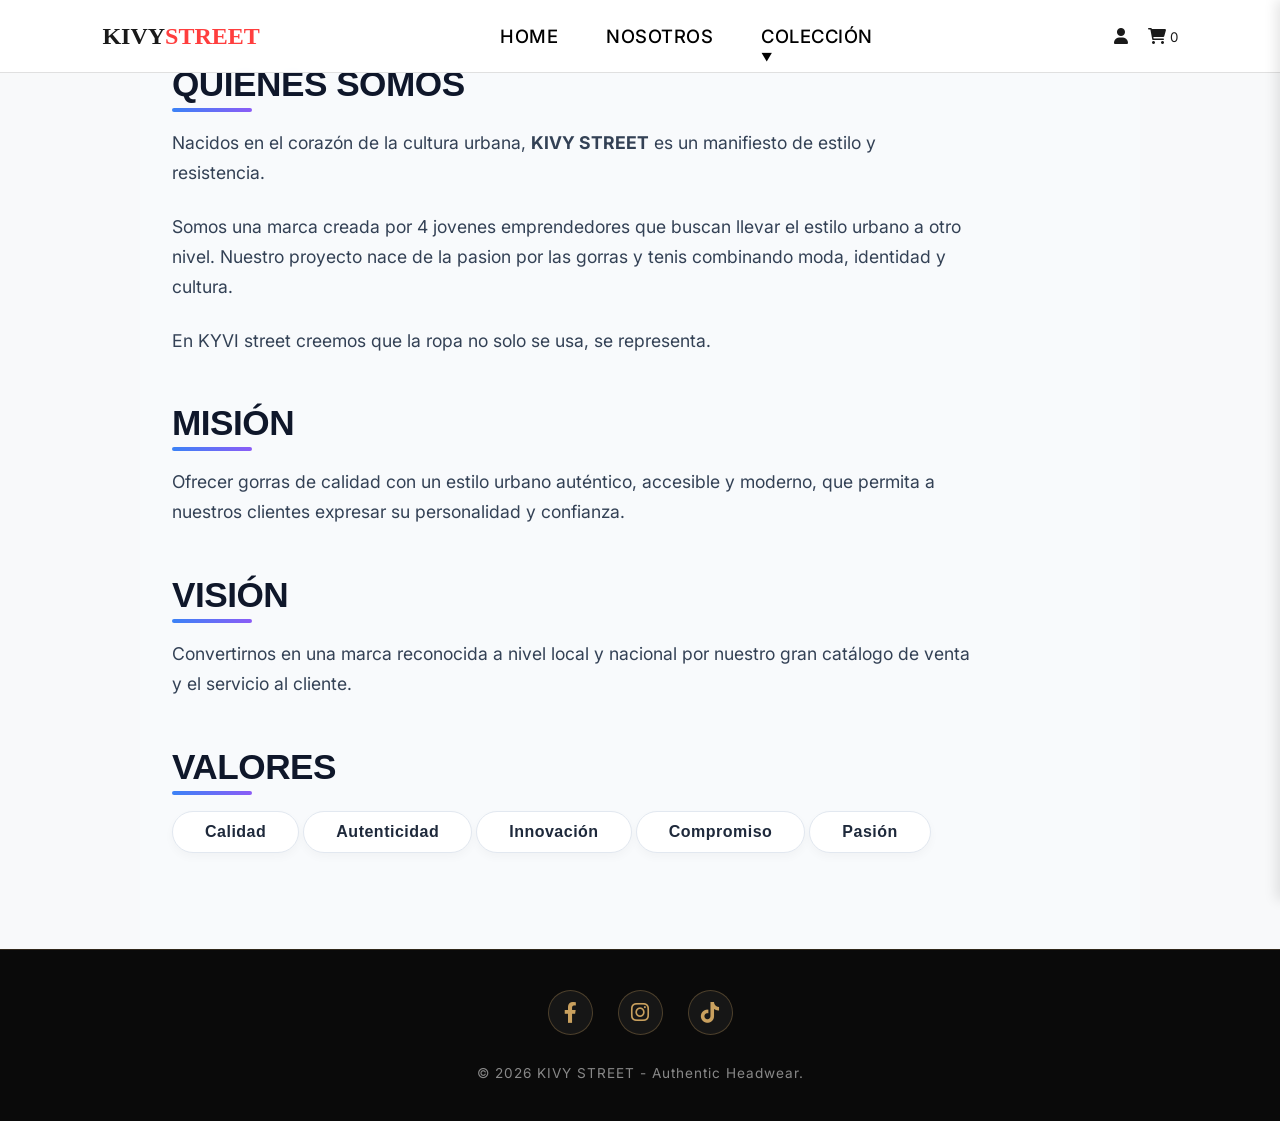
==== commit 7543e805: "cambios echos para la version principal" ====
--- a/acercadenosotros.html
+++ b/acercadenosotros.html
@@ -5,22 +5,32 @@
     <meta name="viewport" content="width=device-width, initial-scale=1.0">
     <title>KIVY STREET | Premium Headwear</title>
     <link href="https://fonts.googleapis.com/css2?family=Syncopate:wght@400;700&family=Inter:wght@300;400;900&display=swap" rel="stylesheet">
-    <link rel="stylesheet" href="estiloss.css">
-    <script src="https://www.paypal.com/sdk/js?client-id=test&currency=USD"></script>
+     <link rel="stylesheet" href="https://cdnjs.cloudflare.com/ajax/libs/font-awesome/6.0.0-beta3/css/all.min.css">
+
+    <link rel="stylesheet" href="nosotros.css">
+     <script src="https://www.paypal.com/sdk/js?client-id=test&currency=USD"></script>
 </head>
 <body>
-    <nav class="navbar">
+     <nav class="navbar">
         <div class="logo">KIVY<span>STREET</span></div>
         <ul class="nav-links">
             <li><a href="index.html">Home</a></li>
             <li><a href="acercadenosotros.html">Nosotros</a></li>
-            <li><a href="productosMujer.html">Colección</a></li>
+            <li class="dropdown">
+                <a href="#productos" id="coleccion-link">Colección</a>
+                <ul class="dropdown-menu" id="coleccion-menu">
+                    <li><a href="#productos-hombre">Productos Hombre</a></li>
+                    <li><a href="productosMujer.html">Productos Mujer</a></li>
+                    <li><a href="#productos-joven">Productos Joven</a></li>
+                    <li><a href="#nuevos-modelos">Nuevos Modelos</a></li>
+                </ul>
+            </li>
         </ul>
         <div class="nav-icons">
-            <!-- Ícono de usuario con menú desplegable -->
+            <!-- Ícono de usuario con menú desplegable (Font Awesome) -->
             <div class="user-menu-container">
-                <div id="user-icon" class="user-icon" style="cursor: pointer;" title="Usuario">
-                    👤
+                <div id="user-icon" class="user-icon" title="Usuario">
+                    <i class="fas fa-user"></i>
                 </div>
                 <div id="user-dropdown" class="user-dropdown">
                     <a href="#" class="dropdown-item" onclick="showLoginModal()">Iniciar Sesión</a>
@@ -28,79 +38,15 @@
                 </div>
             </div>
             
-            <div id="cart-icon" style="cursor: pointer;">
-                🛒 <small id="cart-count">0</small>
+            <!-- Ícono de carrito con contador (Font Awesome) -->
+            <div id="cart-icon" class="cart-icon">
+                <i class="fas fa-shopping-cart"></i>
+                <small id="cart-count" class="cart-count">0</small>
             </div>
         </div>
     </nav>
-
-    <section class="hero" id="home">
-        <div class="hero-image-carousel" id="hero-carousel"></div>
-        <div class="hero-overlay"></div>
-        <div class="hero-content">
-            <h1>KIVY<span>STREET</span></h1>
-            <p>No es solo una gorra, es tu identidad. Ediciones limitadas diseñadas en las calles.</p>
-            <a href="index.html" class="btn-primary">Explorar Shop</a>
-        </div>
-    </section>
-
-    <section id="nosotros" class="about-section">
-        <div class="about-container">
-            <div class="about-text">
-                <h2 class="section-title">QUIENES SOMOS</h2>
-                <p>Nacidos en el corazón de la cultura urbana, <strong>KIVY STREET</strong> es un manifiesto de estilo y resistencia.</p>
-                <p>
-                    Somos una marca creada por 4 jovenes emprendedores que buscan llevar el estilo urbano a otro nivel. Nuestro proyecto nace de la pasion por las gorras y tenis combinando moda, identidad y cultura.
-                 </p>
-                <p>En KYVI street creemos que la ropa no solo se usa, se representa.</p>
-               
-            </div>
-        </div>
-
-        <div class="about-container">
-             <div class="about-text">
-
-            <h2 class="section-title">MISIÓN</h2>
-            <p>
-                Ofrecer gorras de calidad con un estilo urbano auténtico, accesible y moderno,
-                que permita a nuestros clientes expresar su personalidad y confianza.
-            </p>
-            </div>
-        </div>
-        
-        <div class="about-container">
-            <div class="about-text">
-                <h2 class="section-title">VISIÓN</h2>
-            <p>
-                Convertirnos en una marca reconocida a nivel local y nacional por nuestro
-                gran catálogo de venta y el servicio al cliente.
-            </p>
-            </div>
-        </div>
-
-
-        <div class="about-container">
-            <div class="about-text">
-                <h2 class="section-title">VALORES</h2>
-                <ul class="valores-lista">
-                <li>Calidad</li>
-                <li>Autenticidad</li>
-                <li>Innovación</li>
-                <li>Compromiso</li>
-                <li>Pasión</li>
-                </ul>
-                <div class="social-links">
-                    <a href="#">Facebook</a>
-                    <a href="#">Instagram</a>
-                    <a href="#">TikTok</a>
-                </div>
-            </div>
-        </div>
-    </section>
-    <footer>
-        <p>&copy; 2026 KIVY STREET - Authentic Headwear.</p>
-    </footer>
-
+       <!-- Overlay (fondo oscuro) -->
+<div class="cart-overlay" id="cart-overlay"></div>
     <div id="cart-sidebar" class="cart-sidebar">
         <div class="cart-header">
             <h2>Tu Carrito</h2>
@@ -116,7 +62,7 @@
         </div>
     </div>
 
-    <!-- Modal de Login (NO aparece al cargar) -->
+    <!-- Modal de Login -->
     <div id="login-modal" class="modal">
         <div class="modal-content">
             <div class="logo" style="margin-bottom: 20px;">KIVY<span>STREET</span></div>
@@ -146,6 +92,59 @@
         </div>
     </div>
 
-    <script src="script.js"></script>
+   
+
+    <section id="nosotros" class="about-section">
+        
+            
+                <h2 class="section-title">QUIENES SOMOS</h2>
+                <p>Nacidos en el corazón de la cultura urbana, <strong>KIVY STREET</strong> es un manifiesto de estilo y resistencia.</p>
+                <p>
+                    Somos una marca creada por 4 jovenes emprendedores que buscan llevar el estilo urbano a otro nivel. Nuestro proyecto nace de la pasion por las gorras y tenis combinando moda, identidad y cultura.
+                 </p>
+                <p>En KYVI street creemos que la ropa no solo se usa, se representa.</p>
+                <h2 class="section-title">MISIÓN</h2>
+            <p>
+                Ofrecer gorras de calidad con un estilo urbano auténtico, accesible y moderno,
+                que permita a nuestros clientes expresar su personalidad y confianza.
+            </p>
+            <h2 class="section-title">VISIÓN</h2>
+            <p>
+                Convertirnos en una marca reconocida a nivel local y nacional por nuestro
+                gran catálogo de venta y el servicio al cliente.
+            </p>
+            <h2 class="section-title">VALORES</h2>
+                <ul class="valores-lista">
+                <li>Calidad</li>
+                <li>Autenticidad</li>
+                <li>Innovación</li>
+                <li>Compromiso</li>
+                <li>Pasión</li>
+                </ul>
+                
+               
+           
+
+    </section>
+    
+    <footer>
+        <div class="footer-content">
+            <div class="social-footer">
+                <a href="https://www.facebook.com/share/184PPRmMjH/" target="_blank" class="social-icon-footer" title="Facebook">
+                    <i class="fab fa-facebook-f"></i>
+                </a>
+                <a href="https://www.instagram.com/kivystreet?igsh=MTM1enhpdGRrZ3FjOA==" target="_blank" class="social-icon-footer" title="Instagram">
+                    <i class="fab fa-instagram"></i>
+                </a>
+                <a href="https://www.tiktok.com/@kivystreet?_r=1&_t=ZS-94JrFsV4gfl" target="_blank" class="social-icon-footer" title="TikTok">
+                    <i class="fab fa-tiktok"></i>
+                </a>
+            </div>
+            <p class="copyright">&copy; 2026 KIVY STREET - Authentic Headwear.</p>
+        </div>
+    </footer>
+
+      
+    <script src="nosotros.js"></script>
 </body>
 </html>
--- a/nosotros.css
+++ b/nosotros.css
@@ -0,0 +1,1026 @@
+:root {
+    --primary: #ff3e3e;
+    --bg: #f8f9fa;
+    --card-bg: #ffffff;
+    --text: #1a1a1a;
+    --navbar-bg: rgba(255,255,255,0.95);
+    --border-color: #e0e0e0;
+    --dropdown-bg: #ffffff;
+    --shadow: 0 4px 12px rgba(0,0,0,0.1);
+}
+
+* { margin: 0; padding: 0; box-sizing: border-box; scroll-behavior: smooth; }
+
+body {
+    background-color: var(--bg);
+    color: var(--text);
+    font-family: 'Inter', sans-serif;
+    overflow-x: hidden;
+}
+
+/* Navbar */
+.navbar {
+    display: flex;
+    justify-content: space-between;
+    align-items: center;
+    padding: 20px 8%;
+    background: var(--navbar-bg);
+    position: fixed;
+    width: 100%;
+    z-index: 100;
+    border-bottom: 1px solid var(--border-color);
+    backdrop-filter: blur(5px);
+}
+.logo { font-family: 'Syncopate'; font-weight: 700; font-size: 1.5rem; color: var(--text); }
+.logo span { color: var(--primary); }
+.nav-links { display: flex; list-style: none; gap: 40px; }
+
+/* Importa las fuentes desde Google Fonts (añade esto al head de tu HTML) */
+@import url('https://fonts.googleapis.com/css2?family=Inter:wght@400;500;600;700&family=Montserrat:wght@500;600;700&family=Poppins:wght@500;600;700&display=swap');
+
+/* Contenedor dropdown */
+.dropdown {
+  position: relative;
+  display: inline-block;
+}
+
+/* Botón principal - lo dejamos limpio */
+.dropdown-btn {
+  background: white;
+  border: 1px solid #e2e8f0;
+  padding: 0.6rem 1.5rem;
+  border-radius: 40px;
+  font-family: 'Inter', sans-serif;
+  font-size: 1rem;
+  font-weight: 600;
+  color: #1e293b;
+  display: inline-flex;
+  align-items: center;
+  gap: 0.5rem;
+  cursor: pointer;
+  transition: all 0.2s ease;
+  box-shadow: 0 2px 6px rgba(0,0,0,0.02);
+  letter-spacing: 0.3px;
+}
+
+.dropdown-btn:hover {
+  background: #f8fafc;
+  border-color: #94a3b8;
+  box-shadow: 0 6px 12px rgba(0,0,0,0.04);
+}
+
+/* Flecha */
+.arrow {
+  transition: transform 0.25s ease;
+}
+.dropdown:hover .arrow {
+  transform: rotate(180deg);
+}
+
+/* Menú desplegable */
+.dropdown-menu {
+  list-style: none;
+  margin: 0;
+  padding: 0.6rem 0;
+  background: #ffffff;
+  border-radius: 20px;
+  box-shadow: 
+    0 20px 35px -8px rgba(0, 0, 0, 0.15),
+    0 5px 12px -4px rgba(0, 0, 0, 0.05);
+  min-width: 240px;
+  position: absolute;
+  top: calc(100% + 10px);
+  left: 0;
+  opacity: 0;
+  visibility: hidden;
+  transform: translateY(-8px);
+  transition: all 0.3s cubic-bezier(0.2, 0.9, 0.3, 1.1);
+  z-index: 1000;
+  border: 1px solid rgba(255, 255, 255, 0.5);
+  backdrop-filter: blur(5px);
+  background: rgba(255, 255, 255, 0.95); /* ligeramente translúcido */
+}
+
+/* Aparición del menú */
+.dropdown:hover .dropdown-menu {
+  opacity: 1;
+  visibility: visible;
+  transform: translateY(0);
+}
+
+/* Estilo de cada enlace - VERSIÓN MEJORADA Y LLAMATIVA */
+.dropdown-menu li a {
+  display: block;
+  padding: 0.75rem 1.8rem;
+  text-decoration: none;
+  /* Opción A: Usando Inter con variaciones de peso */
+  font-family: 'Inter', sans-serif;
+  font-size: 0.95rem;
+  font-weight: 500;
+  color: #1e293b;
+  transition: all 0.2s ease;
+  white-space: nowrap;
+  position: relative;
+  letter-spacing: 0.2px;
+  border-left: 3px solid transparent;
+}
+
+/* Efecto hover con cambio de peso y desplazamiento */
+.dropdown-menu li a:hover {
+  background: linear-gradient(90deg, #f1f5f9 0%, #ffffff 100%);
+  color: #0f172a;
+  font-weight: 700; /* Se vuelve más negrita */
+  padding-left: 2.2rem;
+  border-left: 3px solid #3b82f6; /* Barra de acento */
+  letter-spacing: 0.3px;
+}
+
+/* Si prefieres una versión más dramática, aquí otra opción (descomenta si quieres probar) */
+
+.dropdown-menu li a {
+  font-family: 'Montserrat', sans-serif;
+  font-size: 1rem;
+  font-weight: 600;
+  text-transform: uppercase;
+  color: #0b1e33;
+  letter-spacing: 0.5px;
+}
+.dropdown-menu li a:hover {
+  background: #0b1e33;
+  color: white;
+  font-weight: 700;
+  transform: scale(1.02);
+  box-shadow: inset 0 0 0 1px rgba(255,255,255,0.2);
+}
+
+
+/* Pequeño detalle: un brillo sutil en el borde superior del menú */
+.dropdown-menu::before {
+  content: '';
+  position: absolute;
+  top: 0;
+  left: 15px;
+  right: 15px;
+  height: 1px;
+  background: linear-gradient(90deg, transparent, #3b82f6, transparent);
+  opacity: 0.4;
+}
+
+/* Triángulo decorativo (opcional) */
+.dropdown-menu::after {
+  content: '';
+  position: absolute;
+  top: -5px;
+  left: 25px;
+  width: 12px;
+  height: 12px;
+  background: white;
+  transform: rotate(45deg);
+  border-left: 1px solid rgba(0,0,0,0.05);
+  border-top: 1px solid rgba(0,0,0,0.05);
+  box-shadow: -2px -2px 5px rgba(0,0,0,0.02);
+  z-index: -1;
+}
+
+/* Para pantallas pequeñas */
+@media (max-width: 640px) {
+  .dropdown-menu {
+    min-width: 200px;
+  }
+  .dropdown-menu li a {
+    white-space: normal;
+    word-break: break-word;
+  }
+}
+/* Estilos para los enlaces principales del menú */
+.nav-links {
+    display: flex;
+    gap: 48px;
+    list-style: none;
+    align-items: center;
+}
+.nav-links li a {
+    font-family: 'Inter', sans-serif;
+    font-size: 1.15rem;
+    font-weight: 500;
+    color: #000000;
+    text-decoration: none;
+    text-transform: uppercase;
+    letter-spacing: 0.5px;
+    position: relative;
+    padding: 5px 0;
+    transition: color 0.3s ease;
+}
+.nav-links li a::after {
+    content: '';
+    position: absolute;
+    bottom: 0;
+    left: 0;
+    width: 0;
+    height: 2px;
+    background-color: var(--primary);
+    transition: width 0.3s ease;
+}
+.nav-links li a:hover {
+    color: var(--primary);
+}
+.nav-links li a:hover::after {
+    width: 100%;
+}
+
+#coleccion-link {
+    display: inline-flex;
+    align-items: center;
+    gap: 6px;
+}
+#coleccion-link::after {
+    content: '▼';
+    font-size: 0.7rem;
+    color: currentColor;
+    transition: transform 0.3s ease;
+}
+.dropdown-menu.show + #coleccion-link::after {
+    transform: rotate(180deg);
+}
+
+/* Nav Icons */
+.nav-icons {
+    display: flex;
+    align-items: center;
+    gap: 20px;
+}
+.user-menu-container { position: relative; }
+
+/* Overlay (fondo oscuro) */
+.cart-overlay {
+  position: fixed;
+  top: 0;
+  left: 0;
+  width: 100%;
+  height: 100%;
+  background-color: rgba(0, 0, 0, 0.5);
+  backdrop-filter: blur(3px);
+  z-index: 999;
+  opacity: 0;
+  visibility: hidden;
+  transition: opacity 0.3s ease, visibility 0.3s ease;
+}
+
+.cart-overlay.active {
+  opacity: 1;
+  visibility: visible;
+}
+
+/* Barra lateral del carrito */
+.cart-sidebar {
+  position: fixed;
+  top: 0;
+  right: -400px; /* Oculto inicialmente */
+  width: 380px;
+  height: 100vh;
+  background: #ffffff;
+  box-shadow: -5px 0 25px rgba(0, 0, 0, 0.15);
+  z-index: 1000;
+  transition: right 0.3s cubic-bezier(0.2, 0.9, 0.3, 1);
+  display: flex;
+  flex-direction: column;
+  padding: 20px;
+  box-sizing: border-box;
+}
+
+.cart-sidebar.open {
+  right: 0; /* Se desliza hacia adentro */
+}
+
+/* Cabecera del carrito */
+.cart-header {
+  display: flex;
+  justify-content: space-between;
+  align-items: center;
+  border-bottom: 1px solid #e2e8f0;
+  padding-bottom: 15px;
+  margin-bottom: 20px;
+}
+
+.cart-header h2 {
+  font-family: 'Inter', sans-serif;
+  font-size: 1.4rem;
+  font-weight: 600;
+  color: #1e293b;
+  margin: 0;
+}
+
+#close-cart {
+  background: none;
+  border: none;
+  font-size: 2rem;
+  line-height: 1;
+  cursor: pointer;
+  color: #64748b;
+  transition: color 0.2s;
+  padding: 0 5px;
+}
+
+#close-cart:hover {
+  color: #0f172a;
+}
+
+/* Contenedor de los items del carrito (scrollable) */
+.cart-items {
+  flex: 1;
+  overflow-y: auto;
+  margin-bottom: 20px;
+  padding-right: 5px;
+}
+
+/* Estilo para cada item del carrito (mejorado) */
+.cart-item {
+  display: flex;
+  align-items: center;
+  gap: 12px;
+  padding: 12px 0;
+  border-bottom: 1px solid #f1f5f9;
+  position: relative;
+}
+
+.cart-item img {
+  width: 60px;
+  height: 60px;
+  object-fit: cover;
+  border-radius: 10px;
+  box-shadow: 0 2px 6px rgba(0,0,0,0.1);
+}
+
+.cart-item div {
+  flex: 1;
+}
+
+.cart-item h4 {
+  font-family: 'Inter', sans-serif;
+  font-size: 0.9rem;
+  font-weight: 600;
+  color: #1e293b;
+  margin: 0 0 4px 0;
+}
+
+.cart-item p {
+  font-family: 'Inter', sans-serif;
+  font-size: 0.9rem;
+  font-weight: 500;
+  color: #2563eb;
+  margin: 0;
+}
+
+/* Botón de eliminar (mejorado) */
+.cart-item button {
+  background: none;
+  border: none;
+  color: #ef4444;
+  font-size: 1.5rem;
+  cursor: pointer;
+  padding: 0 5px;
+  transition: color 0.2s, transform 0.2s;
+  line-height: 1;
+}
+
+.cart-item button:hover {
+  color: #b91c1c;
+  transform: scale(1.1);
+}
+
+/* Footer del carrito */
+.cart-footer {
+  border-top: 1px solid #e2e8f0;
+  padding-top: 15px;
+}
+
+.total-container {
+  display: flex;
+  justify-content: space-between;
+  font-family: 'Inter', sans-serif;
+  font-size: 1.2rem;
+  font-weight: 700;
+  color: #0f172a;
+  margin-bottom: 15px;
+}
+
+#paypal-button-container {
+  margin-top: 10px;
+}
+
+/* Responsive: en móviles, el carrito ocupa más ancho */
+@media (max-width: 480px) {
+  .cart-sidebar {
+    width: 100%;
+    right: -100%;
+  }
+}
+.user-dropdown {
+    position: absolute;
+    top: 100%;
+    right: 0;
+    background: var(--dropdown-bg);
+    border: 1px solid var(--border-color);
+    border-radius: 4px;
+    min-width: 180px;
+    opacity: 0;
+    visibility: hidden;
+    transform: translateY(-10px);
+    transition: all 0.3s;
+    z-index: 1000;
+    box-shadow: var(--shadow);
+}
+.user-dropdown.show {
+    opacity: 1;
+    visibility: visible;
+    transform: translateY(0);
+}
+.dropdown-item {
+    display: block;
+    padding: 12px 20px;
+    color: var(--text);
+    text-decoration: none;
+    font-size: 0.9rem;
+    border-bottom: 1px solid var(--border-color);
+    transition: background 0.3s;
+    text-transform: none;
+}
+.dropdown-item:hover {
+    background: rgba(255, 62, 62, 0.1);
+    color: var(--primary);
+}
+.dropdown-item:last-child { border-bottom: none; }
+
+
+
+.section-title {
+    font-family: 'Syncopate';
+    font-size: 2rem;
+    margin-bottom: 30px;
+    color: #000;
+}
+.about-text p { color: #333; line-height: 1.6; }
+.about-image {
+    flex: 1;
+    min-width: 300px;
+    overflow: hidden;
+    border-radius: 8px;
+    box-shadow: var(--shadow);
+}
+.about-image img {
+    width: 100%;
+    height: auto;
+    display: block;
+    transition: transform 0.5s;
+}
+.about-image:hover img { transform: scale(1.05); }
+.social-links a {
+    color: var(--primary);
+    text-decoration: none;
+    margin-right: 20px;
+    font-weight: bold;
+    text-transform: uppercase;
+    font-size: 0.8rem;
+    transition: opacity 0.3s;
+}
+.social-links a:hover { opacity: 0.8; }
+
+/* Carrusel de productos */
+.carousel-container { padding: 100px 8%; text-align: center; background: #f8f9fa; }
+.carousel-viewport { overflow: hidden; width: 100%; }
+.carousel-track { display: flex; gap: 20px; transition: transform 0.5s ease-out; }
+.card {
+    min-width: calc(33.333% - 20px);
+    background: var(--card-bg);
+    padding: 20px;
+    border: 1px solid var(--border-color);
+    border-radius: 8px;
+    box-shadow: var(--shadow);
+    transition: transform 0.3s, box-shadow 0.3s;
+}
+.card:hover {
+    transform: translateY(-5px);
+    box-shadow: 0 10px 20px rgba(0,0,0,0.15);
+}
+.card img {
+    width: 100%;
+    border-radius: 4px;
+    margin-bottom: 15px;
+    aspect-ratio: 1/1;
+    object-fit: cover;
+}
+.card h3 { color: #000; margin-bottom: 10px; }
+.product-price {
+    color: var(--primary);
+    font-weight: bold;
+    font-size: 1.2rem;
+    margin: 10px 0;
+}
+.add-btn {
+    width: 100%;
+    background: transparent;
+    border: 1px solid var(--primary);
+    color: var(--primary);
+    padding: 10px;
+    cursor: pointer;
+    transition: 0.3s;
+    border-radius: 4px;
+    font-weight: bold;
+}
+.add-btn:hover {
+    background: var(--primary);
+    color: white;
+}
+.carousel-controls { margin-top: 30px; display: flex; justify-content: center; gap: 15px; }
+.control-btn {
+    background: #fff;
+    border: 1px solid var(--border-color);
+    padding: 10px 25px;
+    font-weight: bold;
+    cursor: pointer;
+    border-radius: 4px;
+    transition: background 0.3s, color 0.3s;
+}
+.control-btn:hover {
+    background: var(--primary);
+    color: white;
+    border-color: var(--primary);
+}
+
+/* Carrito */
+.cart-sidebar {
+    position: fixed;
+    top: 0;
+    right: 0;
+    width: 350px;
+    height: 100vh;
+    background: #fff;
+    border-left: 2px solid var(--primary);
+    z-index: 1001;
+    padding: 20px;
+    transform: translateX(100%);
+    transition: 0.4s;
+    display: flex;
+    flex-direction: column;
+    box-shadow: -4px 0 12px rgba(0,0,0,0.1);
+}
+.cart-sidebar.open { transform: translateX(0); }
+.cart-header {
+    display: flex;
+    justify-content: space-between;
+    align-items: center;
+    border-bottom: 1px solid var(--border-color);
+    padding-bottom: 15px;
+}
+.cart-header h2 { color: #000; font-size: 1.5rem; }
+#close-cart {
+    background: none;
+    border: none;
+    font-size: 2rem;
+    cursor: pointer;
+    color: #666;
+    transition: color 0.3s;
+}
+#close-cart:hover { color: var(--primary); }
+.cart-items { flex-grow: 1; overflow-y: auto; margin: 20px 0; }
+.cart-item {
+    display: flex;
+    gap: 10px;
+    margin-bottom: 15px;
+    align-items: center;
+    border-bottom: 1px solid var(--border-color);
+    padding-bottom: 10px;
+}
+.cart-item-info { flex: 1; }
+.cart-item-info h4 { color: #000; margin-bottom: 5px; }
+.cart-item-price { color: var(--primary); font-weight: bold; }
+.cart-item-remove {
+    color: #ff4444;
+    cursor: pointer;
+    font-weight: bold;
+    padding: 0 5px;
+    font-size: 1.2rem;
+    transition: color 0.3s;
+}
+.cart-item-remove:hover { color: #ff0000; }
+.empty-cart-message {
+    text-align: center;
+    color: #888;
+    padding: 20px;
+}
+.total-container {
+    display: flex;
+    justify-content: space-between;
+    font-size: 1.2rem;
+    font-weight: bold;
+    margin-bottom: 20px;
+    color: #000;
+}
+#paypal-button-container { margin-top: 10px; }
+
+/* Modales */
+.modal {
+    display: none;
+    position: fixed;
+    z-index: 9999;
+    left: 0;
+    top: 0;
+    width: 100%;
+    height: 100%;
+    background: rgba(255, 255, 255, 0.95);
+    justify-content: center;
+    align-items: center;
+    opacity: 1;
+    transition: opacity 0.5s ease;
+}
+.modal-content {
+    background: #fff;
+    padding: 50px;
+    border: 1px solid var(--border-color);
+    width: 90%;
+    max-width: 400px;
+    text-align: center;
+    border-radius: 8px;
+    box-shadow: var(--shadow);
+}
+.modal-content .logo { color: #000; }
+#login-form input, #register-form input {
+    width: 100%;
+    padding: 12px;
+    margin: 10px 0;
+    background: #f8f9fa;
+    border: 1px solid var(--border-color);
+    color: #000;
+    border-radius: 4px;
+}
+#login-form input:focus, #register-form input:focus {
+    outline: 2px solid var(--primary);
+    outline-offset: 2px;
+}
+.checkout-btn {
+    width: 100%;
+    background: var(--primary);
+    color: white;
+    border: none;
+    padding: 15px;
+    cursor: pointer;
+    font-weight: bold;
+    text-transform: uppercase;
+    border-radius: 4px;
+    transition: background 0.3s;
+}
+.checkout-btn:hover { background: #ff1e1e; }
+
+/* Notificaciones */
+.notificacion {
+    position: fixed;
+    top: 20px;
+    right: 20px;
+    padding: 15px 20px;
+    background: #4CAF50;
+    color: white;
+    border-radius: 4px;
+    z-index: 10000;
+    display: flex;
+    justify-content: space-between;
+    align-items: center;
+    min-width: 300px;
+    animation: slideIn 0.3s ease;
+    box-shadow: 0 4px 12px rgba(0,0,0,0.2);
+}
+.notificacion.error { background: #f44336; }
+.notificacion.info { background: #2196F3; }
+.notificacion button {
+    background: transparent;
+    border: none;
+    color: white;
+    font-size: 1.2rem;
+    cursor: pointer;
+    padding: 0 5px;
+    opacity: 0.8;
+    transition: opacity 0.3s;
+}
+.notificacion button:hover { opacity: 1; }
+
+@keyframes slideIn {
+    from { transform: translateX(100%); opacity: 0; }
+    to { transform: translateX(0%); opacity: 1; }
+}
+
+/* Footer */
+footer {
+    padding: 50px 8%;
+    background: #fff;
+    text-align: center;
+    border-top: 1px solid var(--border-color);
+    color: #666;
+}
+
+/* Responsive */
+@media (max-width: 768px) {
+    .card { min-width: 100%; }
+    .cart-sidebar { width: 100%; }
+    .hero h1 { font-size: 2.5rem; }
+    .notificacion { min-width: 90%; left: 5%; right: 5%; }
+    body { overflow-x: hidden; }
+}
+
+/* Mejoras adicionales */
+section[id] {
+    scroll-margin-top: 80px;
+}
+.fade-in {
+    opacity: 0;
+    transform: translateY(20px);
+    transition: opacity 0.6s, transform 0.6s;
+}
+.fade-in.visible {
+    opacity: 1;
+    transform: translateY(0);
+}
+.hero-content p {
+    font-family: 'Syncopate', sans-serif;
+    font-size: 2rem;
+    font-weight: 400;
+    line-height: 1.6;
+    color: #1a1a1a;
+    text-transform: uppercase;
+    letter-spacing: 2px;
+    margin: 30px 0;
+    border-left: 4px solid var(--primary);
+    padding-left: 20px;
+}
+.hero-content p span {
+    display: block;
+    font-weight: 700;
+    color: var(--primary);
+    font-size: 2.5rem;
+    margin-top: 10px;
+    letter-spacing: 4px;
+}
+/* Estilos de la imagen central y las etiquetas <p>*/
+.about-section {
+  display: flex;           /* Coloca la imagen y los textos en fila */
+  align-items: center;     /* Centra verticalmente ambos elementos */
+  gap: 2rem;               /* Espacio entre imagen y textos */
+  padding: 2rem;
+  max-width: 1200px;
+  margin: 0 auto;          /* Centra la sección en la página (opcional) */
+}
+
+.imagencentral img {
+  width: 450px;            /* Tamaño mediano, ni muy grande ni muy pequeño */
+  height: 250px;            /* Mantiene la proporción original */
+  border-radius: 20px;     /* Bordes redondeados para un look más suave */
+  box-shadow: 0 10px 20px rgba(0, 0, 0, 0.2); /* Sombra elegante */
+  transition: transform 0.3s ease; /* Pequeña animación al pasar el ratón */
+}
+
+.imagencentral img:hover {
+  transform: scale(1.02);  /* Efecto sutil de acercamiento */
+}
+
+.valores {
+  display: flex;
+  flex-direction: column;  /* Los párrafos se colocan uno debajo del otro */
+  gap: 1rem;               /* Espacio entre cada valor */
+}
+
+.valores p {
+  font-size: 2rem;         /* Texto más grande y llamativo */
+  font-weight: 800;        /* Negrita extra */
+  color: #2c3e50;          /* Un color azul oscuro elegante */
+  margin: 0;               /* Quita los márgenes por defecto */
+  padding: 0.5rem 1rem;
+  background: linear-gradient(135deg, #f5f7fa 0%, #c3cfe2 100%); /* Fondo degradado */
+  border-radius: 50px;     /* Bordes redondeados tipo píldora */
+  text-align: center;
+  letter-spacing: 1px;     /* Espaciado entre letras */
+  box-shadow: 0 4px 6px rgba(0, 0, 0, 0.1);
+  transition: all 0.3s ease;
+}
+
+.valores p:hover {
+  background: linear-gradient(135deg, #667eea 0%, #764ba2 100%);
+  color: white;
+  transform: translateY(-3px); /* Efecto de elevación */
+  box-shadow: 0 10px 20px rgba(0, 0, 0, 0.2);
+}
+
+
+/* ================= FOOTER REDES ================= */
+
+.footer-social {
+    margin-bottom: 15px;
+}
+
+.footer-social a {
+    color: white;
+    margin: 0 12px;
+    text-decoration: none;
+    font-size: 0.9rem;
+    transition: 0.3s;
+}
+
+.footer-social a:hover {
+    color: #ff3e3e;
+}
+/* ===== FOOTER CON REDES SOCIALES ===== */
+footer {
+    background: #0a0a0a;
+    padding: 40px 20px;
+    border-top: 1px solid rgba(201, 160, 94, 0.2);
+    width: 100%;
+}
+
+.footer-content {
+    max-width: 1200px;
+    margin: 0 auto;
+    display: flex;
+    flex-direction: column;
+    align-items: center;
+    gap: 20px;
+}
+
+.social-footer {
+    display: flex;
+    gap: 25px;
+    justify-content: center;
+    margin-bottom: 10px;
+}
+
+.social-icon-footer {
+    display: flex;
+    align-items: center;
+    justify-content: center;
+    width: 45px;
+    height: 45px;
+    background: rgba(255, 255, 255, 0.05);
+    border: 1px solid rgba(201, 160, 94, 0.3);
+    border-radius: 50%;
+    color: #c9a05e;
+    font-size: 1.3rem;
+    text-decoration: none;
+    transition: all 0.3s ease;
+}
+
+.social-icon-footer:hover {
+    background: #c9a05e;
+    color: #000;
+    transform: translateY(-5px);
+    border-color: #c9a05e;
+}
+
+.copyright {
+    color: #888;
+    font-size: 0.85rem;
+    text-align: center;
+    letter-spacing: 1px;
+    margin: 0;
+}
+
+/* Responsive para móviles */
+@media (max-width: 768px) {
+    .social-footer {
+        gap: 15px;
+    }
+    
+    .social-icon-footer {
+        width: 40px;
+        height: 40px;
+        font-size: 1.1rem;
+    }
+    
+    .copyright {
+        font-size: 0.75rem;
+    }
+}
+/* Reset específico para la sección nosotros */
+#nosotros {
+  display: block !important;           /* Asegura que sea bloque */
+  width: 100%;
+  max-width: 1000px;
+  margin: 0 auto;
+  padding: 4rem 2rem;
+  background-color: #f8fafc;
+  font-family: 'Inter', sans-serif;
+}
+
+/* Todos los hijos directos e indirectos se comportan como bloque */
+#nosotros * {
+  display: block !important;           /* Fuerza bloque en todos los elementos */
+  width: 100%;
+  margin-left: 0;
+  margin-right: 0;
+}
+
+/* Excepción para elementos que deben ser inline (como strong, li) */
+#nosotros strong {
+  display: inline !important;          /* Las negritas siguen siendo inline */
+  width: auto;
+}
+
+#nosotros li {
+  display: inline-block !important;    /* Los items de la lista queremos que se vean en línea (etiquetas) */
+  width: auto;
+}
+
+/* Títulos */
+#nosotros .section-title {
+  font-family: 'Poppins', sans-serif;
+  font-size: 2.2rem;
+  font-weight: 700;
+  color: #0f172a;
+  margin: 3rem 0 1rem 0 !important;    /* Margen superior e inferior */
+  padding-bottom: 0.5rem;
+  position: relative;
+  letter-spacing: -0.5px;
+}
+
+/* Línea decorativa */
+#nosotros .section-title::after {
+  content: '';
+  position: absolute;
+  bottom: 0;
+  left: 0;
+  width: 80px;
+  height: 4px;
+  background: linear-gradient(90deg, #3b82f6, #8b5cf6);
+  border-radius: 4px;
+}
+
+/* Primer título sin margen superior */
+#nosotros .section-title:first-of-type {
+  margin-top: 0 !important;
+}
+
+/* Párrafos */
+#nosotros p {
+  font-size: 1.1rem;
+  line-height: 1.7;
+  color: #334155;
+  margin: 0 0 1.5rem 0 !important;
+  max-width: 800px;
+}
+
+/* Lista de valores - contenedor */
+.valores-lista {
+  display: flex !important;            /* Flex para alinearlos horizontalmente */
+  flex-wrap: wrap;
+  gap: 1rem;
+  list-style: none;
+  padding: 0;
+  margin: 1rem 0 2rem 0 !important;
+}
+
+/* Cada valor (etiqueta) */
+.valores-lista li {
+  background: white;
+  padding: 0.7rem 2rem;
+  border-radius: 50px;
+  font-family: 'Montserrat', sans-serif;
+  font-weight: 600;
+  color: #1e293b;
+  font-size: 1rem;
+  letter-spacing: 0.5px;
+  box-shadow: 0 4px 10px rgba(0,0,0,0.03);
+  border: 1px solid #e2e8f0;
+  transition: all 0.2s ease;
+  display: inline-block !important;
+  width: auto;
+}
+
+.valores-lista li:hover {
+  background: #3b82f6;
+  color: white;
+  border-color: #3b82f6;
+  transform: scale(1.05);
+  box-shadow: 0 8px 20px rgba(59,130,246,0.3);
+}
+
+/* Responsive */
+@media (max-width: 768px) {
+  #nosotros {
+    padding: 2rem 1.5rem;
+  }
+  #nosotros .section-title {
+    font-size: 1.8rem;
+  }
+  #nosotros p {
+    font-size: 1rem;
+  }
+  .valores-lista li {
+    padding: 0.6rem 1.5rem;
+    font-size: 0.9rem;
+  }
+}
+
+@media (max-width: 480px) {
+  .valores-lista {
+    flex-direction: column;
+    gap: 0.8rem;
+  }
+  .valores-lista li {
+    text-align: center;
+  }
+}
